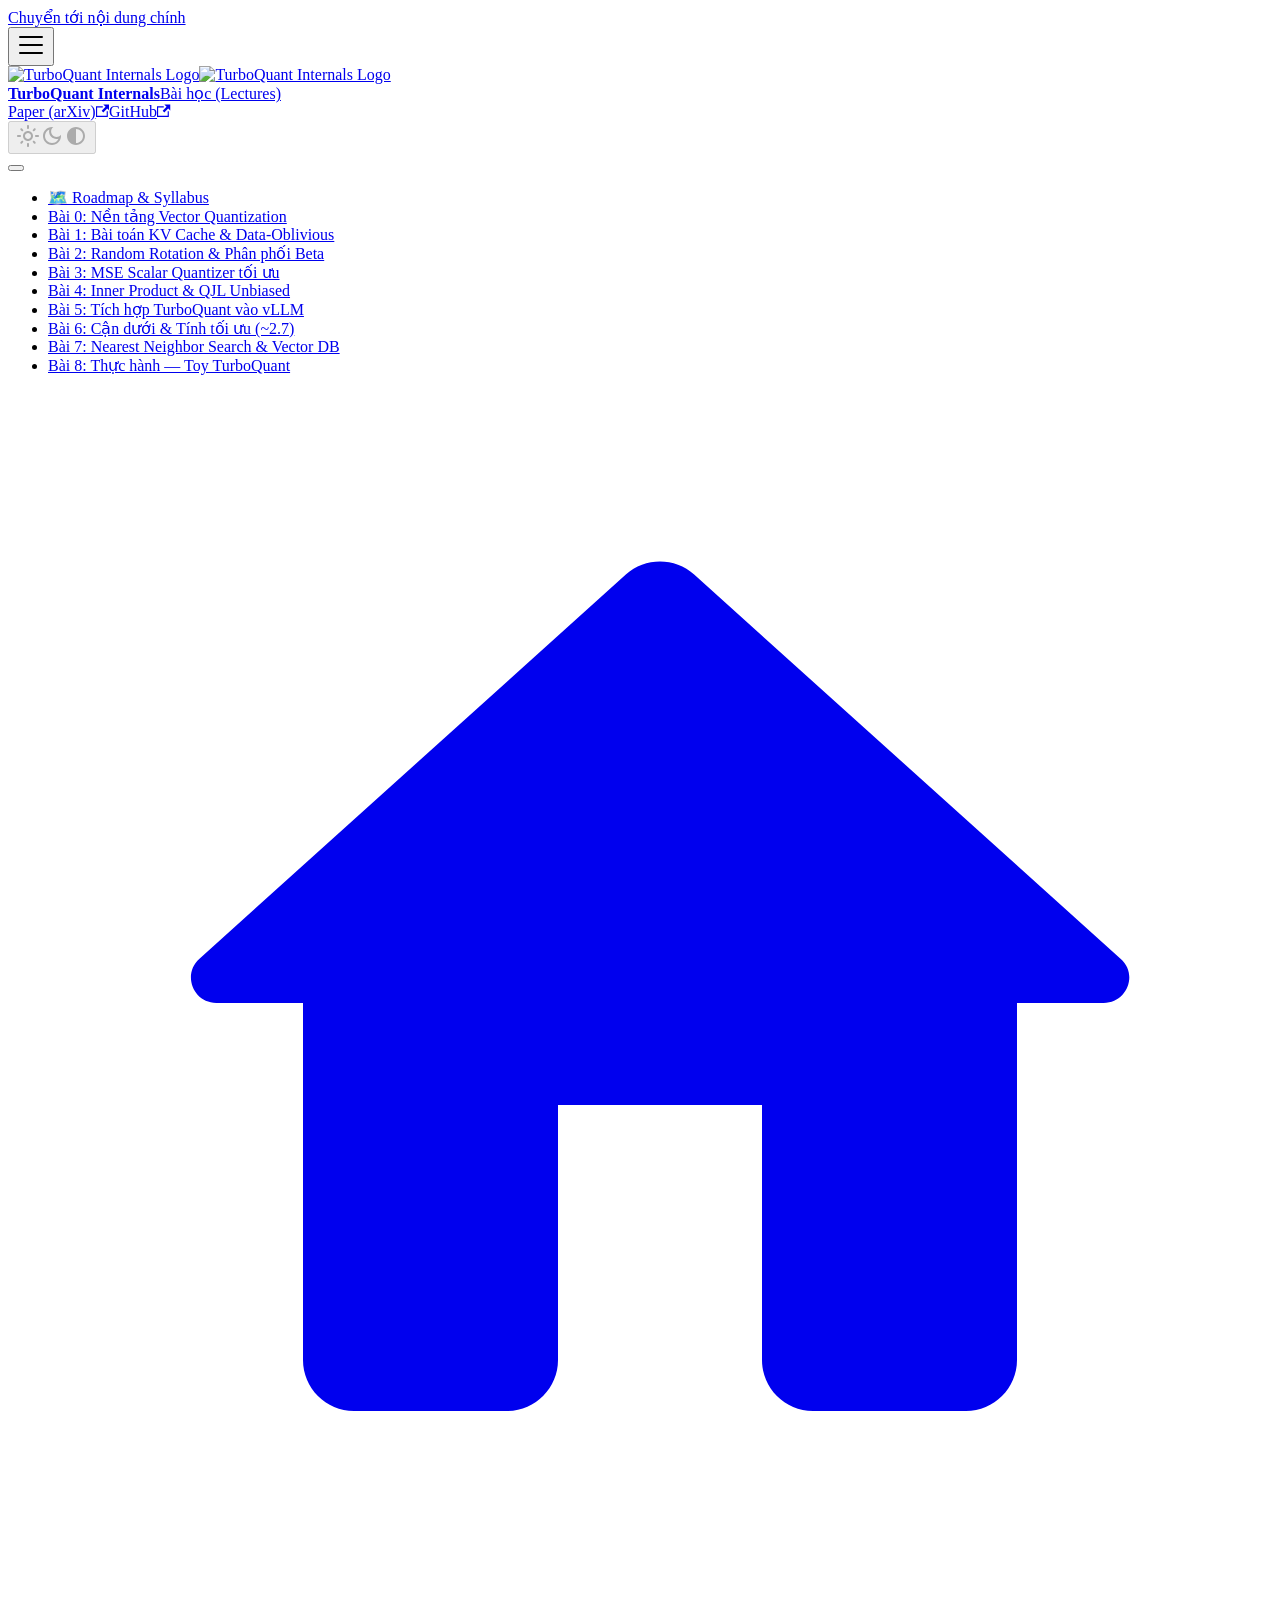
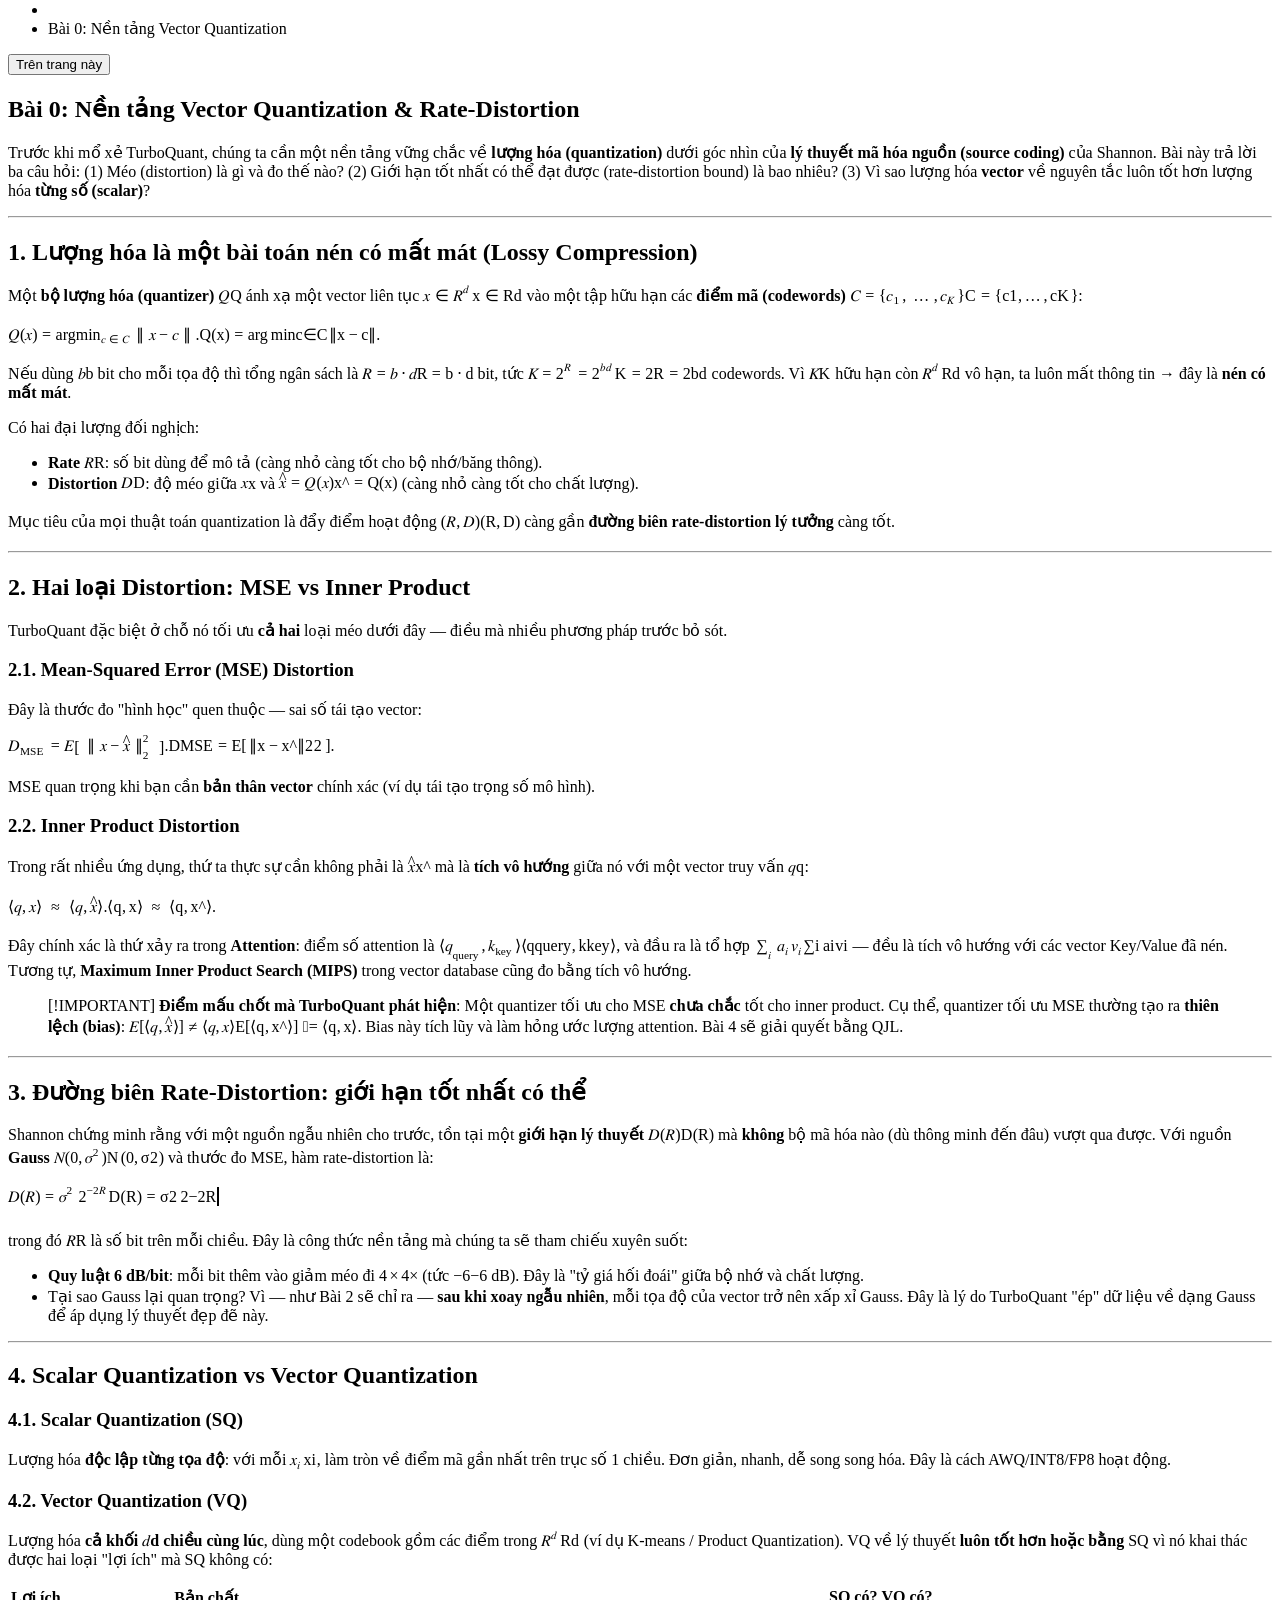
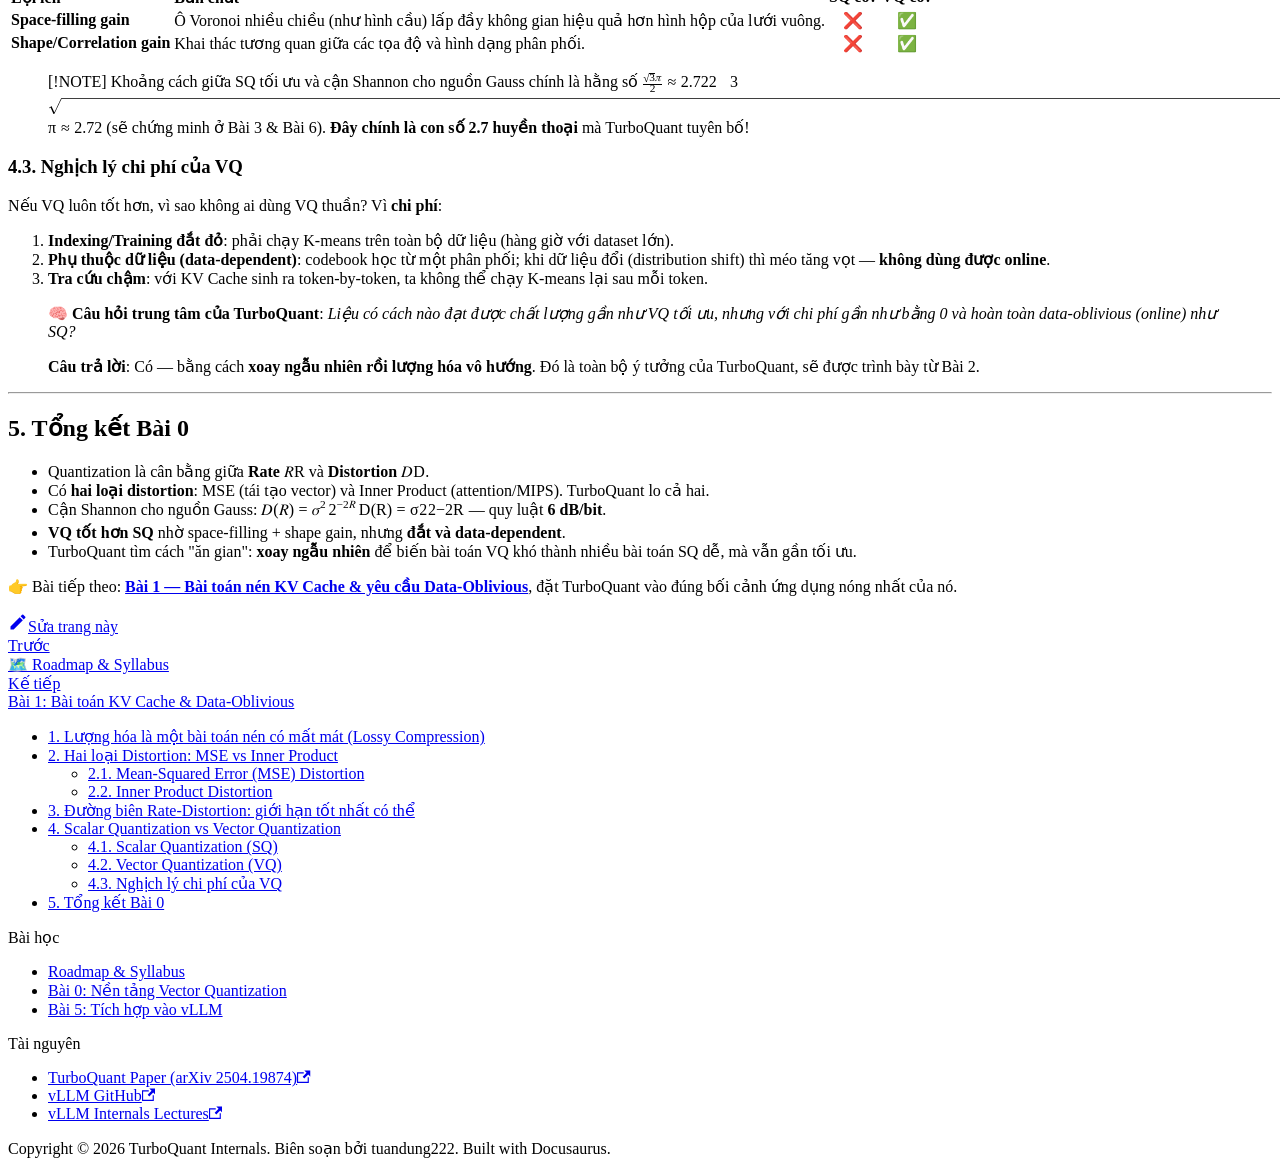
==== docs/lesson_0_vector_quantization_background/index.html @ 366d5b0a "deploy: d3bfdcedc7334bdeac5838ef44ef963914c810e3" ====
<!doctype html><html lang=vi dir=ltr class="docs-wrapper plugin-docs plugin-id-default docs-version-current docs-doc-page docs-doc-id-lesson_0_vector_quantization_background" data-has-hydrated=false><head><meta charset=UTF-8><meta name=generator content="Docusaurus v3.10.1"><title data-rh=true>Bài 0: Nền tảng Vector Quantization & Rate-Distortion | TurboQuant Internals</title><meta data-rh=true name=viewport content="width=device-width, initial-scale=1.0"/><meta data-rh=true name=twitter:card content=summary_large_image /><meta data-rh=true property=og:image content=https://tuandung222.github.io/google-turbo-quant/img/docusaurus-social-card.jpg /><meta data-rh=true name=twitter:image content=https://tuandung222.github.io/google-turbo-quant/img/docusaurus-social-card.jpg /><meta data-rh=true property=og:url content=https://tuandung222.github.io/google-turbo-quant/docs/lesson_0_vector_quantization_background /><meta data-rh=true property=og:locale content=vi /><meta data-rh=true name=docusaurus_locale content=vi /><meta data-rh=true name=docsearch:language content=vi /><meta data-rh=true name=docusaurus_version content=current /><meta data-rh=true name=docusaurus_tag content=docs-default-current /><meta data-rh=true name=docsearch:version content=current /><meta data-rh=true name=docsearch:docusaurus_tag content=docs-default-current /><meta data-rh=true property=og:title content="Bài 0: Nền tảng Vector Quantization & Rate-Distortion | TurboQuant Internals"/><meta data-rh=true name=description content="Trước khi mổ xẻ TurboQuant, chúng ta cần một nền tảng vững chắc về lượng hóa (quantization) dưới góc nhìn của lý thuyết mã hóa nguồn (source coding) của Shannon. Bài này trả lời ba câu hỏi: (1) Méo (distortion) là gì và đo thế nào? (2) Giới hạn tốt nhất có thể đạt được (rate-distortion bound) là bao nhiêu? (3) Vì sao lượng hóa vector về nguyên tắc luôn tốt hơn lượng hóa từng số (scalar)?"/><meta data-rh=true property=og:description content="Trước khi mổ xẻ TurboQuant, chúng ta cần một nền tảng vững chắc về lượng hóa (quantization) dưới góc nhìn của lý thuyết mã hóa nguồn (source coding) của Shannon. Bài này trả lời ba câu hỏi: (1) Méo (distortion) là gì và đo thế nào? (2) Giới hạn tốt nhất có thể đạt được (rate-distortion bound) là bao nhiêu? (3) Vì sao lượng hóa vector về nguyên tắc luôn tốt hơn lượng hóa từng số (scalar)?"/><link data-rh=true rel=icon href=/google-turbo-quant/img/favicon.ico /><link data-rh=true rel=canonical href=https://tuandung222.github.io/google-turbo-quant/docs/lesson_0_vector_quantization_background /><link data-rh=true rel=alternate href=https://tuandung222.github.io/google-turbo-quant/docs/lesson_0_vector_quantization_background hreflang=vi /><link data-rh=true rel=alternate href=https://tuandung222.github.io/google-turbo-quant/docs/lesson_0_vector_quantization_background hreflang=x-default /><script data-rh=true type=application/ld+json>{"@context":"https://schema.org","@type":"BreadcrumbList","itemListElement":[{"@type":"ListItem","item":"https://tuandung222.github.io/google-turbo-quant/docs/lesson_0_vector_quantization_background","name":"Bài 0: Nền tảng Vector Quantization","position":1}]}</script><link rel=stylesheet href=https://cdn.jsdelivr.net/npm/katex@0.16.8/dist/katex.min.css type=text/css integrity=sha384-GvrOXuhMATgEsSwCs4smul74iXGOixntILdUW9XmUC6+HX0sLNAK3q71HotJqlAn crossorigin=anonymous><link rel=stylesheet href=/google-turbo-quant/assets/css/styles.fa0678ed.css /><script src=/google-turbo-quant/assets/js/runtime~main.7f8efbf1.js defer></script><script src=/google-turbo-quant/assets/js/main.2d1b7a5b.js defer></script></head><body><svg style="display: none;"><defs>
<symbol id=theme-svg-external-link viewBox="0 0 24 24"><path fill=currentColor d="M21 13v10h-21v-19h12v2h-10v15h17v-8h2zm3-12h-10.988l4.035 4-6.977 7.07 2.828 2.828 6.977-7.07 4.125 4.172v-11z"/></symbol>
</defs></svg>
<script>!function(){var t=function(){try{return new URLSearchParams(window.location.search).get("docusaurus-theme")}catch(t){}}()||function(){try{return window.localStorage.getItem("theme-276")}catch(t){}}();document.documentElement.setAttribute("data-theme",t||(window.matchMedia("(prefers-color-scheme: dark)").matches?"dark":"light")),document.documentElement.setAttribute("data-theme-choice",t||"system")}(),function(){try{for(var[t,e]of new URLSearchParams(window.location.search).entries())if(t.startsWith("docusaurus-data-")){var a=t.replace("docusaurus-data-","data-");document.documentElement.setAttribute(a,e)}}catch(t){}}()</script><div id=__docusaurus><link rel=preload as=image href=/google-turbo-quant/img/logo.svg /><div role=region aria-label="Chuyển tới nội dung chính"><a class=skipToContent_fXgn href=#__docusaurus_skipToContent_fallback>Chuyển tới nội dung chính</a></div><nav aria-label="Thanh điều hướng" class="theme-layout-navbar navbar navbar--fixed-top"><div class=navbar__inner><div class="theme-layout-navbar-left navbar__items"><button aria-label="Đóng - mở thanh điều hướng" aria-expanded=false class="navbar__toggle clean-btn" type=button><svg width=30 height=30 viewBox="0 0 30 30" aria-hidden=true><path stroke=currentColor stroke-linecap=round stroke-miterlimit=10 stroke-width=2 d="M4 7h22M4 15h22M4 23h22"/></svg></button><a class=navbar__brand href=/google-turbo-quant/><div class=navbar__logo><img src=/google-turbo-quant/img/logo.svg alt="TurboQuant Internals Logo" class="themedComponent_mlkZ themedComponent--light_NVdE"/><img src=/google-turbo-quant/img/logo.svg alt="TurboQuant Internals Logo" class="themedComponent_mlkZ themedComponent--dark_xIcU"/></div><b class="navbar__title text--truncate">TurboQuant Internals</b></a><a aria-current=page class="navbar__item navbar__link navbar__link--active" href=/google-turbo-quant/docs/roadmap>Bài học (Lectures)</a></div><div class="theme-layout-navbar-right navbar__items navbar__items--right"><a href=https://arxiv.org/abs/2504.19874 target=_blank rel="noopener noreferrer" class="navbar__item navbar__link">Paper (arXiv)<svg width=13.5 height=13.5 aria-label="(opens in new tab)" class=iconExternalLink_nPIU><use href=#theme-svg-external-link /></svg></a><a href=https://github.com/tuandung222/vllm-architecture-lectures target=_blank rel="noopener noreferrer" class="navbar__item navbar__link">GitHub<svg width=13.5 height=13.5 aria-label="(opens in new tab)" class=iconExternalLink_nPIU><use href=#theme-svg-external-link /></svg></a><div class="toggle_vylO colorModeToggle_DEke"><button class="clean-btn toggleButton_gllP toggleButtonDisabled_aARS" type=button disabled title="system mode" aria-label="Chuyển đổi chế độ sáng và tối (hiện tại là system mode)"><svg viewBox="0 0 24 24" width=24 height=24 aria-hidden=true class="toggleIcon_g3eP lightToggleIcon_pyhR"><path fill=currentColor d="M12,9c1.65,0,3,1.35,3,3s-1.35,3-3,3s-3-1.35-3-3S10.35,9,12,9 M12,7c-2.76,0-5,2.24-5,5s2.24,5,5,5s5-2.24,5-5 S14.76,7,12,7L12,7z M2,13l2,0c0.55,0,1-0.45,1-1s-0.45-1-1-1l-2,0c-0.55,0-1,0.45-1,1S1.45,13,2,13z M20,13l2,0c0.55,0,1-0.45,1-1 s-0.45-1-1-1l-2,0c-0.55,0-1,0.45-1,1S19.45,13,20,13z M11,2v2c0,0.55,0.45,1,1,1s1-0.45,1-1V2c0-0.55-0.45-1-1-1S11,1.45,11,2z M11,20v2c0,0.55,0.45,1,1,1s1-0.45,1-1v-2c0-0.55-0.45-1-1-1C11.45,19,11,19.45,11,20z M5.99,4.58c-0.39-0.39-1.03-0.39-1.41,0 c-0.39,0.39-0.39,1.03,0,1.41l1.06,1.06c0.39,0.39,1.03,0.39,1.41,0s0.39-1.03,0-1.41L5.99,4.58z M18.36,16.95 c-0.39-0.39-1.03-0.39-1.41,0c-0.39,0.39-0.39,1.03,0,1.41l1.06,1.06c0.39,0.39,1.03,0.39,1.41,0c0.39-0.39,0.39-1.03,0-1.41 L18.36,16.95z M19.42,5.99c0.39-0.39,0.39-1.03,0-1.41c-0.39-0.39-1.03-0.39-1.41,0l-1.06,1.06c-0.39,0.39-0.39,1.03,0,1.41 s1.03,0.39,1.41,0L19.42,5.99z M7.05,18.36c0.39-0.39,0.39-1.03,0-1.41c-0.39-0.39-1.03-0.39-1.41,0l-1.06,1.06 c-0.39,0.39-0.39,1.03,0,1.41s1.03,0.39,1.41,0L7.05,18.36z"/></svg><svg viewBox="0 0 24 24" width=24 height=24 aria-hidden=true class="toggleIcon_g3eP darkToggleIcon_wfgR"><path fill=currentColor d="M9.37,5.51C9.19,6.15,9.1,6.82,9.1,7.5c0,4.08,3.32,7.4,7.4,7.4c0.68,0,1.35-0.09,1.99-0.27C17.45,17.19,14.93,19,12,19 c-3.86,0-7-3.14-7-7C5,9.07,6.81,6.55,9.37,5.51z M12,3c-4.97,0-9,4.03-9,9s4.03,9,9,9s9-4.03,9-9c0-0.46-0.04-0.92-0.1-1.36 c-0.98,1.37-2.58,2.26-4.4,2.26c-2.98,0-5.4-2.42-5.4-5.4c0-1.81,0.89-3.42,2.26-4.4C12.92,3.04,12.46,3,12,3L12,3z"/></svg><svg viewBox="0 0 24 24" width=24 height=24 aria-hidden=true class="toggleIcon_g3eP systemToggleIcon_QzmC"><path fill=currentColor d="m12 21c4.971 0 9-4.029 9-9s-4.029-9-9-9-9 4.029-9 9 4.029 9 9 9zm4.95-13.95c1.313 1.313 2.05 3.093 2.05 4.95s-0.738 3.637-2.05 4.95c-1.313 1.313-3.093 2.05-4.95 2.05v-14c1.857 0 3.637 0.737 4.95 2.05z"/></svg></button></div><div class=navbarSearchContainer_Bca1></div></div></div><div role=presentation class=navbar-sidebar__backdrop></div></nav><div id=__docusaurus_skipToContent_fallback class="theme-layout-main main-wrapper mainWrapper_z2l0"><div class=docsWrapper_hBAB><button aria-label="Trở lại đầu trang" class="clean-btn theme-back-to-top-button backToTopButton_sjWU" type=button></button><div class=docRoot_UBD9><aside class="theme-doc-sidebar-container docSidebarContainer_YfHR"><div class=sidebarViewport_aRkj><div class=sidebar_njMd><nav aria-label="Thanh điều hướng tài liệu" class="menu thin-scrollbar menu_SIkG"><ul class="theme-doc-sidebar-menu menu__list"><li class="theme-doc-sidebar-item-link theme-doc-sidebar-item-link-level-1 menu__list-item"><a class=menu__link href=/google-turbo-quant/docs/roadmap><span title="🗺️ Roadmap & Syllabus" class=linkLabel_WmDU>🗺️ Roadmap & Syllabus</span></a><li class="theme-doc-sidebar-item-link theme-doc-sidebar-item-link-level-1 menu__list-item"><a class="menu__link menu__link--active" aria-current=page href=/google-turbo-quant/docs/lesson_0_vector_quantization_background><span title="Bài 0: Nền tảng Vector Quantization" class=linkLabel_WmDU>Bài 0: Nền tảng Vector Quantization</span></a><li class="theme-doc-sidebar-item-link theme-doc-sidebar-item-link-level-1 menu__list-item"><a class=menu__link href=/google-turbo-quant/docs/lesson_1_kv_cache_problem><span title="Bài 1: Bài toán KV Cache & Data-Oblivious" class=linkLabel_WmDU>Bài 1: Bài toán KV Cache & Data-Oblivious</span></a><li class="theme-doc-sidebar-item-link theme-doc-sidebar-item-link-level-1 menu__list-item"><a class=menu__link href=/google-turbo-quant/docs/lesson_2_random_rotation_beta><span title="Bài 2: Random Rotation & Phân phối Beta" class=linkLabel_WmDU>Bài 2: Random Rotation & Phân phối Beta</span></a><li class="theme-doc-sidebar-item-link theme-doc-sidebar-item-link-level-1 menu__list-item"><a class=menu__link href=/google-turbo-quant/docs/lesson_3_mse_scalar_quantizer><span title="Bài 3: MSE Scalar Quantizer tối ưu" class=linkLabel_WmDU>Bài 3: MSE Scalar Quantizer tối ưu</span></a><li class="theme-doc-sidebar-item-link theme-doc-sidebar-item-link-level-1 menu__list-item"><a class=menu__link href=/google-turbo-quant/docs/lesson_4_inner_product_qjl><span title="Bài 4: Inner Product & QJL Unbiased" class=linkLabel_WmDU>Bài 4: Inner Product & QJL Unbiased</span></a><li class="theme-doc-sidebar-item-link theme-doc-sidebar-item-link-level-1 menu__list-item"><a class=menu__link href=/google-turbo-quant/docs/lesson_5_vllm_integration><span title="Bài 5: Tích hợp TurboQuant vào vLLM" class=linkLabel_WmDU>Bài 5: Tích hợp TurboQuant vào vLLM</span></a><li class="theme-doc-sidebar-item-link theme-doc-sidebar-item-link-level-1 menu__list-item"><a class=menu__link href=/google-turbo-quant/docs/lesson_6_lower_bound_optimality><span title="Bài 6: Cận dưới & Tính tối ưu (~2.7)" class=linkLabel_WmDU>Bài 6: Cận dưới & Tính tối ưu (~2.7)</span></a><li class="theme-doc-sidebar-item-link theme-doc-sidebar-item-link-level-1 menu__list-item"><a class=menu__link href=/google-turbo-quant/docs/lesson_7_nearest_neighbor_search><span title="Bài 7: Nearest Neighbor Search & Vector DB" class=linkLabel_WmDU>Bài 7: Nearest Neighbor Search & Vector DB</span></a><li class="theme-doc-sidebar-item-link theme-doc-sidebar-item-link-level-1 menu__list-item"><a class=menu__link href=/google-turbo-quant/docs/lesson_8_toy_turboquant><span title="Bài 8: Thực hành — Toy TurboQuant" class=linkLabel_WmDU>Bài 8: Thực hành — Toy TurboQuant</span></a></ul></nav></div></div></aside><main class=docMainContainer_TBSr><div class="container padding-top--md padding-bottom--lg"><div class=row><div class="col docItemCol_VOVn"><div class=docItemContainer_Djhp><article><nav class="theme-doc-breadcrumbs breadcrumbsContainer_Z_bl" aria-label="Liên kết điều hướng"><ul class=breadcrumbs><li class=breadcrumbs__item><a aria-label="Trang chủ" class=breadcrumbs__link href=/google-turbo-quant/><svg viewBox="0 0 24 24" class=breadcrumbHomeIcon_YNFT><path d="M10 19v-5h4v5c0 .55.45 1 1 1h3c.55 0 1-.45 1-1v-7h1.7c.46 0 .68-.57.33-.87L12.67 3.6c-.38-.34-.96-.34-1.34 0l-8.36 7.53c-.34.3-.13.87.33.87H5v7c0 .55.45 1 1 1h3c.55 0 1-.45 1-1z" fill=currentColor /></svg></a><li class="breadcrumbs__item breadcrumbs__item--active"><span class=breadcrumbs__link>Bài 0: Nền tảng Vector Quantization</span></ul></nav><div class="tocCollapsible_ETCw theme-doc-toc-mobile tocMobile_ITEo"><button type=button class="clean-btn tocCollapsibleButton_TO0P">Trên trang này</button></div><div class="theme-doc-markdown markdown"><header><h1>Bài 0: Nền tảng Vector Quantization & Rate-Distortion</h1></header>
<p>Trước khi mổ xẻ TurboQuant, chúng ta cần một nền tảng vững chắc về <strong>lượng hóa (quantization)</strong> dưới góc nhìn của <strong>lý thuyết mã hóa nguồn (source coding)</strong> của Shannon. Bài này trả lời ba câu hỏi: (1) Méo (distortion) là gì và đo thế nào? (2) Giới hạn tốt nhất có thể đạt được (rate-distortion bound) là bao nhiêu? (3) Vì sao lượng hóa <strong>vector</strong> về nguyên tắc luôn tốt hơn lượng hóa <strong>từng số (scalar)</strong>?</p>
<hr/>
<h2 class="anchor anchorTargetStickyNavbar_Vzrq" id=1-lượng-hóa-là-một-bài-toán-nén-có-mất-mát-lossy-compression>1. Lượng hóa là một bài toán nén có mất mát (Lossy Compression)<a href=#1-lượng-hóa-là-một-bài-toán-nén-có-mất-mát-lossy-compression class=hash-link aria-label="Đường dẫn trực tiếp đến 1. Lượng hóa là một bài toán nén có mất mát (Lossy Compression)" title="Đường dẫn trực tiếp đến 1. Lượng hóa là một bài toán nén có mất mát (Lossy Compression)" translate=no>​</a></h2>
<p>Một <strong>bộ lượng hóa (quantizer)</strong> <span class=katex><span class=katex-mathml><math xmlns=http://www.w3.org/1998/Math/MathML><semantics><mrow><mi>Q</mi></mrow><annotation encoding=application/x-tex>Q</annotation></semantics></math></span><span class=katex-html aria-hidden=true><span class=base><span class=strut style=height:0.8778em;vertical-align:-0.1944em></span><span class="mord mathnormal">Q</span></span></span></span> ánh xạ một vector liên tục <span class=katex><span class=katex-mathml><math xmlns=http://www.w3.org/1998/Math/MathML><semantics><mrow><mi>x</mi><mo>∈</mo><msup><mi mathvariant=double-struck>R</mi><mi>d</mi></msup></mrow><annotation encoding=application/x-tex>x \in \mathbb{R}^d</annotation></semantics></math></span><span class=katex-html aria-hidden=true><span class=base><span class=strut style=height:0.5782em;vertical-align:-0.0391em></span><span class="mord mathnormal">x</span><span class=mspace style=margin-right:0.2778em></span><span class=mrel>∈</span><span class=mspace style=margin-right:0.2778em></span></span><span class=base><span class=strut style=height:0.8491em></span><span class=mord><span class="mord mathbb">R</span><span class=msupsub><span class=vlist-t><span class=vlist-r><span class=vlist style=height:0.8491em><span style=top:-3.063em;margin-right:0.05em><span class=pstrut style=height:2.7em></span><span class="sizing reset-size6 size3 mtight"><span class="mord mathnormal mtight">d</span></span></span></span></span></span></span></span></span></span></span> vào một tập hữu hạn các <strong>điểm mã (codewords)</strong> <span class=katex><span class=katex-mathml><math xmlns=http://www.w3.org/1998/Math/MathML><semantics><mrow><mi mathvariant=script>C</mi><mo>=</mo><mo stretchy=false>{</mo><msub><mi>c</mi><mn>1</mn></msub><mo separator=true>,</mo><mo>…</mo><mo separator=true>,</mo><msub><mi>c</mi><mi>K</mi></msub><mo stretchy=false>}</mo></mrow><annotation encoding=application/x-tex>\mathcal{C} = \{c_1, \dots, c_K\}</annotation></semantics></math></span><span class=katex-html aria-hidden=true><span class=base><span class=strut style=height:0.6833em></span><span class="mord mathcal" style=margin-right:0.0583em>C</span><span class=mspace style=margin-right:0.2778em></span><span class=mrel>=</span><span class=mspace style=margin-right:0.2778em></span></span><span class=base><span class=strut style=height:1em;vertical-align:-0.25em></span><span class=mopen>{</span><span class=mord><span class="mord mathnormal">c</span><span class=msupsub><span class="vlist-t vlist-t2"><span class=vlist-r><span class=vlist style=height:0.3011em><span style=top:-2.55em;margin-left:0em;margin-right:0.05em><span class=pstrut style=height:2.7em></span><span class="sizing reset-size6 size3 mtight"><span class="mord mtight">1</span></span></span></span><span class=vlist-s>​</span></span><span class=vlist-r><span class=vlist style=height:0.15em><span></span></span></span></span></span></span><span class=mpunct>,</span><span class=mspace style=margin-right:0.1667em></span><span class=minner>…</span><span class=mspace style=margin-right:0.1667em></span><span class=mpunct>,</span><span class=mspace style=margin-right:0.1667em></span><span class=mord><span class="mord mathnormal">c</span><span class=msupsub><span class="vlist-t vlist-t2"><span class=vlist-r><span class=vlist style=height:0.3283em><span style=top:-2.55em;margin-left:0em;margin-right:0.05em><span class=pstrut style=height:2.7em></span><span class="sizing reset-size6 size3 mtight"><span class="mord mathnormal mtight" style=margin-right:0.0715em>K</span></span></span></span><span class=vlist-s>​</span></span><span class=vlist-r><span class=vlist style=height:0.15em><span></span></span></span></span></span></span><span class=mclose>}</span></span></span></span>:</p>
<p><span class=katex><span class=katex-mathml><math xmlns=http://www.w3.org/1998/Math/MathML><semantics><mrow><mi>Q</mi><mo stretchy=false>(</mo><mi>x</mi><mo stretchy=false>)</mo><mo>=</mo><mi>arg</mi><mo>⁡</mo><msub><mrow><mi>min</mi><mo>⁡</mo></mrow><mrow><mi>c</mi><mo>∈</mo><mi mathvariant=script>C</mi></mrow></msub><mo stretchy=false>∥</mo><mi>x</mi><mo>−</mo><mi>c</mi><mo stretchy=false>∥</mo><mi mathvariant=normal>.</mi></mrow><annotation encoding=application/x-tex>Q(x) = \arg\min_{c \in \mathcal{C}} \lVert x - c \rVert.</annotation></semantics></math></span><span class=katex-html aria-hidden=true><span class=base><span class=strut style=height:1em;vertical-align:-0.25em></span><span class="mord mathnormal">Q</span><span class=mopen>(</span><span class="mord mathnormal">x</span><span class=mclose>)</span><span class=mspace style=margin-right:0.2778em></span><span class=mrel>=</span><span class=mspace style=margin-right:0.2778em></span></span><span class=base><span class=strut style=height:1em;vertical-align:-0.25em></span><span class=mop>ar<span style=margin-right:0.0139em>g</span></span><span class=mspace style=margin-right:0.1667em></span><span class=mop><span class=mop>min</span><span class=msupsub><span class="vlist-t vlist-t2"><span class=vlist-r><span class=vlist style=height:0.3283em><span style=top:-2.55em;margin-right:0.05em><span class=pstrut style=height:2.7em></span><span class="sizing reset-size6 size3 mtight"><span class="mord mtight"><span class="mord mathnormal mtight">c</span><span class="mrel mtight">∈</span><span class="mord mathcal mtight" style=margin-right:0.0583em>C</span></span></span></span></span><span class=vlist-s>​</span></span><span class=vlist-r><span class=vlist style=height:0.1774em><span></span></span></span></span></span></span><span class=mopen>∥</span><span class="mord mathnormal">x</span><span class=mspace style=margin-right:0.2222em></span><span class=mbin>−</span><span class=mspace style=margin-right:0.2222em></span></span><span class=base><span class=strut style=height:1em;vertical-align:-0.25em></span><span class="mord mathnormal">c</span><span class=mclose>∥</span><span class=mord>.</span></span></span></span></p>
<p>Nếu dùng <span class=katex><span class=katex-mathml><math xmlns=http://www.w3.org/1998/Math/MathML><semantics><mrow><mi>b</mi></mrow><annotation encoding=application/x-tex>b</annotation></semantics></math></span><span class=katex-html aria-hidden=true><span class=base><span class=strut style=height:0.6944em></span><span class="mord mathnormal">b</span></span></span></span> bit cho mỗi tọa độ thì tổng ngân sách là <span class=katex><span class=katex-mathml><math xmlns=http://www.w3.org/1998/Math/MathML><semantics><mrow><mi>R</mi><mo>=</mo><mi>b</mi><mo>⋅</mo><mi>d</mi></mrow><annotation encoding=application/x-tex>R = b \cdot d</annotation></semantics></math></span><span class=katex-html aria-hidden=true><span class=base><span class=strut style=height:0.6833em></span><span class="mord mathnormal" style=margin-right:0.0077em>R</span><span class=mspace style=margin-right:0.2778em></span><span class=mrel>=</span><span class=mspace style=margin-right:0.2778em></span></span><span class=base><span class=strut style=height:0.6944em></span><span class="mord mathnormal">b</span><span class=mspace style=margin-right:0.2222em></span><span class=mbin>⋅</span><span class=mspace style=margin-right:0.2222em></span></span><span class=base><span class=strut style=height:0.6944em></span><span class="mord mathnormal">d</span></span></span></span> bit, tức <span class=katex><span class=katex-mathml><math xmlns=http://www.w3.org/1998/Math/MathML><semantics><mrow><mi>K</mi><mo>=</mo><msup><mn>2</mn><mi>R</mi></msup><mo>=</mo><msup><mn>2</mn><mrow><mi>b</mi><mi>d</mi></mrow></msup></mrow><annotation encoding=application/x-tex>K = 2^{R} = 2^{bd}</annotation></semantics></math></span><span class=katex-html aria-hidden=true><span class=base><span class=strut style=height:0.6833em></span><span class="mord mathnormal" style=margin-right:0.0715em>K</span><span class=mspace style=margin-right:0.2778em></span><span class=mrel>=</span><span class=mspace style=margin-right:0.2778em></span></span><span class=base><span class=strut style=height:0.8413em></span><span class=mord><span class=mord>2</span><span class=msupsub><span class=vlist-t><span class=vlist-r><span class=vlist style=height:0.8413em><span style=top:-3.063em;margin-right:0.05em><span class=pstrut style=height:2.7em></span><span class="sizing reset-size6 size3 mtight"><span class="mord mtight"><span class="mord mathnormal mtight" style=margin-right:0.0077em>R</span></span></span></span></span></span></span></span></span><span class=mspace style=margin-right:0.2778em></span><span class=mrel>=</span><span class=mspace style=margin-right:0.2778em></span></span><span class=base><span class=strut style=height:0.8491em></span><span class=mord><span class=mord>2</span><span class=msupsub><span class=vlist-t><span class=vlist-r><span class=vlist style=height:0.8491em><span style=top:-3.063em;margin-right:0.05em><span class=pstrut style=height:2.7em></span><span class="sizing reset-size6 size3 mtight"><span class="mord mtight"><span class="mord mathnormal mtight">b</span><span class="mord mathnormal mtight">d</span></span></span></span></span></span></span></span></span></span></span></span> codewords. Vì <span class=katex><span class=katex-mathml><math xmlns=http://www.w3.org/1998/Math/MathML><semantics><mrow><mi>K</mi></mrow><annotation encoding=application/x-tex>K</annotation></semantics></math></span><span class=katex-html aria-hidden=true><span class=base><span class=strut style=height:0.6833em></span><span class="mord mathnormal" style=margin-right:0.0715em>K</span></span></span></span> hữu hạn còn <span class=katex><span class=katex-mathml><math xmlns=http://www.w3.org/1998/Math/MathML><semantics><mrow><msup><mi mathvariant=double-struck>R</mi><mi>d</mi></msup></mrow><annotation encoding=application/x-tex>\mathbb{R}^d</annotation></semantics></math></span><span class=katex-html aria-hidden=true><span class=base><span class=strut style=height:0.8491em></span><span class=mord><span class="mord mathbb">R</span><span class=msupsub><span class=vlist-t><span class=vlist-r><span class=vlist style=height:0.8491em><span style=top:-3.063em;margin-right:0.05em><span class=pstrut style=height:2.7em></span><span class="sizing reset-size6 size3 mtight"><span class="mord mathnormal mtight">d</span></span></span></span></span></span></span></span></span></span></span> vô hạn, ta luôn mất thông tin → đây là <strong>nén có mất mát</strong>.</p>
<p>Có hai đại lượng đối nghịch:</p>
<ul>
<li class=""><strong>Rate</strong> <span class=katex><span class=katex-mathml><math xmlns=http://www.w3.org/1998/Math/MathML><semantics><mrow><mi>R</mi></mrow><annotation encoding=application/x-tex>R</annotation></semantics></math></span><span class=katex-html aria-hidden=true><span class=base><span class=strut style=height:0.6833em></span><span class="mord mathnormal" style=margin-right:0.0077em>R</span></span></span></span>: số bit dùng để mô tả (càng nhỏ càng tốt cho bộ nhớ/băng thông).</li>
<li class=""><strong>Distortion</strong> <span class=katex><span class=katex-mathml><math xmlns=http://www.w3.org/1998/Math/MathML><semantics><mrow><mi>D</mi></mrow><annotation encoding=application/x-tex>D</annotation></semantics></math></span><span class=katex-html aria-hidden=true><span class=base><span class=strut style=height:0.6833em></span><span class="mord mathnormal" style=margin-right:0.0278em>D</span></span></span></span>: độ méo giữa <span class=katex><span class=katex-mathml><math xmlns=http://www.w3.org/1998/Math/MathML><semantics><mrow><mi>x</mi></mrow><annotation encoding=application/x-tex>x</annotation></semantics></math></span><span class=katex-html aria-hidden=true><span class=base><span class=strut style=height:0.4306em></span><span class="mord mathnormal">x</span></span></span></span> và <span class=katex><span class=katex-mathml><math xmlns=http://www.w3.org/1998/Math/MathML><semantics><mrow><mover accent=true><mi>x</mi><mo>^</mo></mover><mo>=</mo><mi>Q</mi><mo stretchy=false>(</mo><mi>x</mi><mo stretchy=false>)</mo></mrow><annotation encoding=application/x-tex>\hat{x} = Q(x)</annotation></semantics></math></span><span class=katex-html aria-hidden=true><span class=base><span class=strut style=height:0.6944em></span><span class="mord accent"><span class=vlist-t><span class=vlist-r><span class=vlist style=height:0.6944em><span style=top:-3em><span class=pstrut style=height:3em></span><span class="mord mathnormal">x</span></span><span style=top:-3em><span class=pstrut style=height:3em></span><span class=accent-body style=left:-0.2222em><span class=mord>^</span></span></span></span></span></span></span><span class=mspace style=margin-right:0.2778em></span><span class=mrel>=</span><span class=mspace style=margin-right:0.2778em></span></span><span class=base><span class=strut style=height:1em;vertical-align:-0.25em></span><span class="mord mathnormal">Q</span><span class=mopen>(</span><span class="mord mathnormal">x</span><span class=mclose>)</span></span></span></span> (càng nhỏ càng tốt cho chất lượng).</li>
</ul>
<p>Mục tiêu của mọi thuật toán quantization là đẩy điểm hoạt động <span class=katex><span class=katex-mathml><math xmlns=http://www.w3.org/1998/Math/MathML><semantics><mrow><mo stretchy=false>(</mo><mi>R</mi><mo separator=true>,</mo><mi>D</mi><mo stretchy=false>)</mo></mrow><annotation encoding=application/x-tex>(R, D)</annotation></semantics></math></span><span class=katex-html aria-hidden=true><span class=base><span class=strut style=height:1em;vertical-align:-0.25em></span><span class=mopen>(</span><span class="mord mathnormal" style=margin-right:0.0077em>R</span><span class=mpunct>,</span><span class=mspace style=margin-right:0.1667em></span><span class="mord mathnormal" style=margin-right:0.0278em>D</span><span class=mclose>)</span></span></span></span> càng gần <strong>đường biên rate-distortion lý tưởng</strong> càng tốt.</p>
<hr/>
<h2 class="anchor anchorTargetStickyNavbar_Vzrq" id=2-hai-loại-distortion-mse-vs-inner-product>2. Hai loại Distortion: MSE vs Inner Product<a href=#2-hai-loại-distortion-mse-vs-inner-product class=hash-link aria-label="Đường dẫn trực tiếp đến 2. Hai loại Distortion: MSE vs Inner Product" title="Đường dẫn trực tiếp đến 2. Hai loại Distortion: MSE vs Inner Product" translate=no>​</a></h2>
<p>TurboQuant đặc biệt ở chỗ nó tối ưu <strong>cả hai</strong> loại méo dưới đây — điều mà nhiều phương pháp trước bỏ sót.</p>
<h3 class="anchor anchorTargetStickyNavbar_Vzrq" id=21-mean-squared-error-mse-distortion>2.1. Mean-Squared Error (MSE) Distortion<a href=#21-mean-squared-error-mse-distortion class=hash-link aria-label="Đường dẫn trực tiếp đến 2.1. Mean-Squared Error (MSE) Distortion" title="Đường dẫn trực tiếp đến 2.1. Mean-Squared Error (MSE) Distortion" translate=no>​</a></h3>
<p>Đây là thước đo "hình học" quen thuộc — sai số tái tạo vector:</p>
<p><span class=katex><span class=katex-mathml><math xmlns=http://www.w3.org/1998/Math/MathML><semantics><mrow><msub><mi>D</mi><mtext>MSE</mtext></msub><mo>=</mo><mi mathvariant=double-struck>E</mi><mo fence=false stretchy=true minsize=1.2em maxsize=1.2em>[</mo><mtext> </mtext><mo stretchy=false>∥</mo><mi>x</mi><mo>−</mo><mover accent=true><mi>x</mi><mo>^</mo></mover><msubsup><mo stretchy=false>∥</mo><mn>2</mn><mn>2</mn></msubsup><mtext> </mtext><mo fence=false stretchy=true minsize=1.2em maxsize=1.2em>]</mo><mi mathvariant=normal>.</mi></mrow><annotation encoding=application/x-tex>D_{\text{MSE}} = \mathbb{E}\big[\, \lVert x - \hat{x} \rVert_2^2 \,\big].</annotation></semantics></math></span><span class=katex-html aria-hidden=true><span class=base><span class=strut style=height:0.8333em;vertical-align:-0.15em></span><span class=mord><span class="mord mathnormal" style=margin-right:0.0278em>D</span><span class=msupsub><span class="vlist-t vlist-t2"><span class=vlist-r><span class=vlist style=height:0.3283em><span style=top:-2.55em;margin-left:-0.0278em;margin-right:0.05em><span class=pstrut style=height:2.7em></span><span class="sizing reset-size6 size3 mtight"><span class="mord mtight"><span class="mord text mtight"><span class="mord mtight">MSE</span></span></span></span></span></span><span class=vlist-s>​</span></span><span class=vlist-r><span class=vlist style=height:0.15em><span></span></span></span></span></span></span><span class=mspace style=margin-right:0.2778em></span><span class=mrel>=</span><span class=mspace style=margin-right:0.2778em></span></span><span class=base><span class=strut style=height:1.2em;vertical-align:-0.35em></span><span class="mord mathbb">E</span><span class=mord><span class="delimsizing size1">[</span></span><span class=mspace style=margin-right:0.1667em></span><span class=mopen>∥</span><span class="mord mathnormal">x</span><span class=mspace style=margin-right:0.2222em></span><span class=mbin>−</span><span class=mspace style=margin-right:0.2222em></span></span><span class=base><span class=strut style=height:1.2em;vertical-align:-0.35em></span><span class="mord accent"><span class=vlist-t><span class=vlist-r><span class=vlist style=height:0.6944em><span style=top:-3em><span class=pstrut style=height:3em></span><span class="mord mathnormal">x</span></span><span style=top:-3em><span class=pstrut style=height:3em></span><span class=accent-body style=left:-0.2222em><span class=mord>^</span></span></span></span></span></span></span><span class=mclose><span class=mclose>∥</span><span class=msupsub><span class="vlist-t vlist-t2"><span class=vlist-r><span class=vlist style=height:0.8141em><span style=top:-2.4519em;margin-left:0em;margin-right:0.05em><span class=pstrut style=height:2.7em></span><span class="sizing reset-size6 size3 mtight"><span class="mord mtight">2</span></span></span><span style=top:-3.063em;margin-right:0.05em><span class=pstrut style=height:2.7em></span><span class="sizing reset-size6 size3 mtight"><span class="mord mtight">2</span></span></span></span><span class=vlist-s>​</span></span><span class=vlist-r><span class=vlist style=height:0.2481em><span></span></span></span></span></span></span><span class=mspace style=margin-right:0.1667em></span><span class=mord><span class="delimsizing size1">]</span></span><span class=mord>.</span></span></span></span></p>
<p>MSE quan trọng khi bạn cần <strong>bản thân vector</strong> chính xác (ví dụ tái tạo trọng số mô hình).</p>
<h3 class="anchor anchorTargetStickyNavbar_Vzrq" id=22-inner-product-distortion>2.2. Inner Product Distortion<a href=#22-inner-product-distortion class=hash-link aria-label="Đường dẫn trực tiếp đến 2.2. Inner Product Distortion" title="Đường dẫn trực tiếp đến 2.2. Inner Product Distortion" translate=no>​</a></h3>
<p>Trong rất nhiều ứng dụng, thứ ta thực sự cần không phải là <span class=katex><span class=katex-mathml><math xmlns=http://www.w3.org/1998/Math/MathML><semantics><mrow><mover accent=true><mi>x</mi><mo>^</mo></mover></mrow><annotation encoding=application/x-tex>\hat{x}</annotation></semantics></math></span><span class=katex-html aria-hidden=true><span class=base><span class=strut style=height:0.6944em></span><span class="mord accent"><span class=vlist-t><span class=vlist-r><span class=vlist style=height:0.6944em><span style=top:-3em><span class=pstrut style=height:3em></span><span class="mord mathnormal">x</span></span><span style=top:-3em><span class=pstrut style=height:3em></span><span class=accent-body style=left:-0.2222em><span class=mord>^</span></span></span></span></span></span></span></span></span></span> mà là <strong>tích vô hướng</strong> giữa nó với một vector truy vấn <span class=katex><span class=katex-mathml><math xmlns=http://www.w3.org/1998/Math/MathML><semantics><mrow><mi>q</mi></mrow><annotation encoding=application/x-tex>q</annotation></semantics></math></span><span class=katex-html aria-hidden=true><span class=base><span class=strut style=height:0.625em;vertical-align:-0.1944em></span><span class="mord mathnormal" style=margin-right:0.0359em>q</span></span></span></span>:</p>
<p><span class=katex><span class=katex-mathml><math xmlns=http://www.w3.org/1998/Math/MathML><semantics><mrow><mo stretchy=false>⟨</mo><mi>q</mi><mo separator=true>,</mo><mi>x</mi><mo stretchy=false>⟩</mo><mtext>  </mtext><mo>≈</mo><mtext>  </mtext><mo stretchy=false>⟨</mo><mi>q</mi><mo separator=true>,</mo><mover accent=true><mi>x</mi><mo>^</mo></mover><mo stretchy=false>⟩</mo><mi mathvariant=normal>.</mi></mrow><annotation encoding=application/x-tex>\langle q, x \rangle \;\approx\; \langle q, \hat{x} \rangle.</annotation></semantics></math></span><span class=katex-html aria-hidden=true><span class=base><span class=strut style=height:1em;vertical-align:-0.25em></span><span class=mopen>⟨</span><span class="mord mathnormal" style=margin-right:0.0359em>q</span><span class=mpunct>,</span><span class=mspace style=margin-right:0.1667em></span><span class="mord mathnormal">x</span><span class=mclose>⟩</span><span class=mspace style=margin-right:0.2778em></span><span class=mspace style=margin-right:0.2778em></span><span class=mrel>≈</span><span class=mspace style=margin-right:0.2778em></span><span class=mspace style=margin-right:0.2778em></span></span><span class=base><span class=strut style=height:1em;vertical-align:-0.25em></span><span class=mopen>⟨</span><span class="mord mathnormal" style=margin-right:0.0359em>q</span><span class=mpunct>,</span><span class=mspace style=margin-right:0.1667em></span><span class="mord accent"><span class=vlist-t><span class=vlist-r><span class=vlist style=height:0.6944em><span style=top:-3em><span class=pstrut style=height:3em></span><span class="mord mathnormal">x</span></span><span style=top:-3em><span class=pstrut style=height:3em></span><span class=accent-body style=left:-0.2222em><span class=mord>^</span></span></span></span></span></span></span><span class=mclose>⟩</span><span class=mord>.</span></span></span></span></p>
<p>Đây chính xác là thứ xảy ra trong <strong>Attention</strong>: điểm số attention là <span class=katex><span class=katex-mathml><math xmlns=http://www.w3.org/1998/Math/MathML><semantics><mrow><mo stretchy=false>⟨</mo><msub><mi>q</mi><mtext>query</mtext></msub><mo separator=true>,</mo><msub><mi>k</mi><mtext>key</mtext></msub><mo stretchy=false>⟩</mo></mrow><annotation encoding=application/x-tex>\langle q_{\text{query}}, k_{\text{key}} \rangle</annotation></semantics></math></span><span class=katex-html aria-hidden=true><span class=base><span class=strut style=height:1.0361em;vertical-align:-0.2861em></span><span class=mopen>⟨</span><span class=mord><span class="mord mathnormal" style=margin-right:0.0359em>q</span><span class=msupsub><span class="vlist-t vlist-t2"><span class=vlist-r><span class=vlist style=height:0.1514em><span style=top:-2.55em;margin-left:-0.0359em;margin-right:0.05em><span class=pstrut style=height:2.7em></span><span class="sizing reset-size6 size3 mtight"><span class="mord mtight"><span class="mord text mtight"><span class="mord mtight">query</span></span></span></span></span></span><span class=vlist-s>​</span></span><span class=vlist-r><span class=vlist style=height:0.2861em><span></span></span></span></span></span></span><span class=mpunct>,</span><span class=mspace style=margin-right:0.1667em></span><span class=mord><span class="mord mathnormal" style=margin-right:0.0315em>k</span><span class=msupsub><span class="vlist-t vlist-t2"><span class=vlist-r><span class=vlist style=height:0.3361em><span style=top:-2.55em;margin-left:-0.0315em;margin-right:0.05em><span class=pstrut style=height:2.7em></span><span class="sizing reset-size6 size3 mtight"><span class="mord mtight"><span class="mord text mtight"><span class="mord mtight">key</span></span></span></span></span></span><span class=vlist-s>​</span></span><span class=vlist-r><span class=vlist style=height:0.2861em><span></span></span></span></span></span></span><span class=mclose>⟩</span></span></span></span>, và đầu ra là tổ hợp <span class=katex><span class=katex-mathml><math xmlns=http://www.w3.org/1998/Math/MathML><semantics><mrow><msub><mo>∑</mo><mi>i</mi></msub><msub><mi>a</mi><mi>i</mi></msub><msub><mi>v</mi><mi>i</mi></msub></mrow><annotation encoding=application/x-tex>\sum_i a_i v_i</annotation></semantics></math></span><span class=katex-html aria-hidden=true><span class=base><span class=strut style=height:1.0497em;vertical-align:-0.2997em></span><span class=mop><span class="mop op-symbol small-op" style=position:relative;top:0em>∑</span><span class=msupsub><span class="vlist-t vlist-t2"><span class=vlist-r><span class=vlist style=height:0.162em><span style=top:-2.4003em;margin-left:0em;margin-right:0.05em><span class=pstrut style=height:2.7em></span><span class="sizing reset-size6 size3 mtight"><span class="mord mathnormal mtight">i</span></span></span></span><span class=vlist-s>​</span></span><span class=vlist-r><span class=vlist style=height:0.2997em><span></span></span></span></span></span></span><span class=mspace style=margin-right:0.1667em></span><span class=mord><span class="mord mathnormal">a</span><span class=msupsub><span class="vlist-t vlist-t2"><span class=vlist-r><span class=vlist style=height:0.3117em><span style=top:-2.55em;margin-left:0em;margin-right:0.05em><span class=pstrut style=height:2.7em></span><span class="sizing reset-size6 size3 mtight"><span class="mord mathnormal mtight">i</span></span></span></span><span class=vlist-s>​</span></span><span class=vlist-r><span class=vlist style=height:0.15em><span></span></span></span></span></span></span><span class=mord><span class="mord mathnormal" style=margin-right:0.0359em>v</span><span class=msupsub><span class="vlist-t vlist-t2"><span class=vlist-r><span class=vlist style=height:0.3117em><span style=top:-2.55em;margin-left:-0.0359em;margin-right:0.05em><span class=pstrut style=height:2.7em></span><span class="sizing reset-size6 size3 mtight"><span class="mord mathnormal mtight">i</span></span></span></span><span class=vlist-s>​</span></span><span class=vlist-r><span class=vlist style=height:0.15em><span></span></span></span></span></span></span></span></span></span> — đều là tích vô hướng với các vector Key/Value đã nén. Tương tự, <strong>Maximum Inner Product Search (MIPS)</strong> trong vector database cũng đo bằng tích vô hướng.</p>
<blockquote>
<p>[!IMPORTANT]
<strong>Điểm mấu chốt mà TurboQuant phát hiện</strong>: Một quantizer tối ưu cho MSE <strong>chưa chắc</strong> tốt cho inner product. Cụ thể, quantizer tối ưu MSE thường tạo ra <strong>thiên lệch (bias)</strong>: <span class=katex><span class=katex-mathml><math xmlns=http://www.w3.org/1998/Math/MathML><semantics><mrow><mi mathvariant=double-struck>E</mi><mo stretchy=false>[</mo><mo stretchy=false>⟨</mo><mi>q</mi><mo separator=true>,</mo><mover accent=true><mi>x</mi><mo>^</mo></mover><mo stretchy=false>⟩</mo><mo stretchy=false>]</mo><mo mathvariant=normal>≠</mo><mo stretchy=false>⟨</mo><mi>q</mi><mo separator=true>,</mo><mi>x</mi><mo stretchy=false>⟩</mo></mrow><annotation encoding=application/x-tex>\mathbb{E}[\langle q, \hat{x}\rangle] \neq \langle q, x\rangle</annotation></semantics></math></span><span class=katex-html aria-hidden=true><span class=base><span class=strut style=height:1em;vertical-align:-0.25em></span><span class="mord mathbb">E</span><span class=mopen>[⟨</span><span class="mord mathnormal" style=margin-right:0.0359em>q</span><span class=mpunct>,</span><span class=mspace style=margin-right:0.1667em></span><span class="mord accent"><span class=vlist-t><span class=vlist-r><span class=vlist style=height:0.6944em><span style=top:-3em><span class=pstrut style=height:3em></span><span class="mord mathnormal">x</span></span><span style=top:-3em><span class=pstrut style=height:3em></span><span class=accent-body style=left:-0.2222em><span class=mord>^</span></span></span></span></span></span></span><span class=mclose>⟩]</span><span class=mspace style=margin-right:0.2778em></span><span class=mrel><span class=mrel><span class="mord vbox"><span class=thinbox><span class=rlap><span class=strut style=height:0.8889em;vertical-align:-0.1944em></span><span class=inner><span class=mord><span class=mrel></span></span></span><span class=fix></span></span></span></span></span><span class="mspace nobreak"></span><span class=mrel>=</span></span><span class=mspace style=margin-right:0.2778em></span></span><span class=base><span class=strut style=height:1em;vertical-align:-0.25em></span><span class=mopen>⟨</span><span class="mord mathnormal" style=margin-right:0.0359em>q</span><span class=mpunct>,</span><span class=mspace style=margin-right:0.1667em></span><span class="mord mathnormal">x</span><span class=mclose>⟩</span></span></span></span>. Bias này tích lũy và làm hỏng ước lượng attention. Bài 4 sẽ giải quyết bằng QJL.</p>
</blockquote>
<hr/>
<h2 class="anchor anchorTargetStickyNavbar_Vzrq" id=3-đường-biên-rate-distortion-giới-hạn-tốt-nhất-có-thể>3. Đường biên Rate-Distortion: giới hạn tốt nhất có thể<a href=#3-đường-biên-rate-distortion-giới-hạn-tốt-nhất-có-thể class=hash-link aria-label="Đường dẫn trực tiếp đến 3. Đường biên Rate-Distortion: giới hạn tốt nhất có thể" title="Đường dẫn trực tiếp đến 3. Đường biên Rate-Distortion: giới hạn tốt nhất có thể" translate=no>​</a></h2>
<p>Shannon chứng minh rằng với một nguồn ngẫu nhiên cho trước, tồn tại một <strong>giới hạn lý thuyết</strong> <span class=katex><span class=katex-mathml><math xmlns=http://www.w3.org/1998/Math/MathML><semantics><mrow><mi>D</mi><mo stretchy=false>(</mo><mi>R</mi><mo stretchy=false>)</mo></mrow><annotation encoding=application/x-tex>D(R)</annotation></semantics></math></span><span class=katex-html aria-hidden=true><span class=base><span class=strut style=height:1em;vertical-align:-0.25em></span><span class="mord mathnormal" style=margin-right:0.0278em>D</span><span class=mopen>(</span><span class="mord mathnormal" style=margin-right:0.0077em>R</span><span class=mclose>)</span></span></span></span> mà <strong>không</strong> bộ mã hóa nào (dù thông minh đến đâu) vượt qua được. Với nguồn <strong>Gauss</strong> <span class=katex><span class=katex-mathml><math xmlns=http://www.w3.org/1998/Math/MathML><semantics><mrow><mi mathvariant=script>N</mi><mo stretchy=false>(</mo><mn>0</mn><mo separator=true>,</mo><msup><mi>σ</mi><mn>2</mn></msup><mo stretchy=false>)</mo></mrow><annotation encoding=application/x-tex>\mathcal{N}(0, \sigma^2)</annotation></semantics></math></span><span class=katex-html aria-hidden=true><span class=base><span class=strut style=height:1.0641em;vertical-align:-0.25em></span><span class="mord mathcal" style=margin-right:0.1474em>N</span><span class=mopen>(</span><span class=mord>0</span><span class=mpunct>,</span><span class=mspace style=margin-right:0.1667em></span><span class=mord><span class="mord mathnormal" style=margin-right:0.0359em>σ</span><span class=msupsub><span class=vlist-t><span class=vlist-r><span class=vlist style=height:0.8141em><span style=top:-3.063em;margin-right:0.05em><span class=pstrut style=height:2.7em></span><span class="sizing reset-size6 size3 mtight"><span class="mord mtight">2</span></span></span></span></span></span></span></span><span class=mclose>)</span></span></span></span> và thước đo MSE, hàm rate-distortion là:</p>
<p><span class=katex><span class=katex-mathml><math xmlns=http://www.w3.org/1998/Math/MathML><semantics><mrow><menclose notation=box><mstyle scriptlevel=0 displaystyle=false><mstyle scriptlevel=0 displaystyle=false><mstyle scriptlevel=0 displaystyle=true><mrow><mi>D</mi><mo stretchy=false>(</mo><mi>R</mi><mo stretchy=false>)</mo><mo>=</mo><msup><mi>σ</mi><mn>2</mn></msup><mtext> </mtext><msup><mn>2</mn><mrow><mo>−</mo><mn>2</mn><mi>R</mi></mrow></msup></mrow></mstyle></mstyle></mstyle></menclose></mrow><annotation encoding=application/x-tex>\boxed{D(R) = \sigma^2 \, 2^{-2R}}</annotation></semantics></math></span><span class=katex-html aria-hidden=true><span class=base><span class=strut style=height:1.8213em;vertical-align:-0.59em></span><span class=mord><span class="vlist-t vlist-t2"><span class=vlist-r><span class=vlist style=height:1.2313em><span style=top:-3.8213em><span class=pstrut style=height:3.8213em></span><span class=boxpad><span class=mord><span class=mord><span class="mord mathnormal" style=margin-right:0.0278em>D</span><span class=mopen>(</span><span class="mord mathnormal" style=margin-right:0.0077em>R</span><span class=mclose>)</span><span class=mspace style=margin-right:0.2778em></span><span class=mrel>=</span><span class=mspace style=margin-right:0.2778em></span><span class=mord><span class="mord mathnormal" style=margin-right:0.0359em>σ</span><span class=msupsub><span class=vlist-t><span class=vlist-r><span class=vlist style=height:0.8641em><span style=top:-3.113em;margin-right:0.05em><span class=pstrut style=height:2.7em></span><span class="sizing reset-size6 size3 mtight"><span class="mord mtight">2</span></span></span></span></span></span></span></span><span class=mspace style=margin-right:0.1667em></span><span class=mord><span class=mord>2</span><span class=msupsub><span class=vlist-t><span class=vlist-r><span class=vlist style=height:0.8913em><span style=top:-3.113em;margin-right:0.05em><span class=pstrut style=height:2.7em></span><span class="sizing reset-size6 size3 mtight"><span class="mord mtight"><span class="mord mtight">−</span><span class="mord mtight">2</span><span class="mord mathnormal mtight" style=margin-right:0.0077em>R</span></span></span></span></span></span></span></span></span></span></span></span></span><span style=top:-3.2313em><span class=pstrut style=height:3.8213em></span><span class="stretchy fbox" style=height:1.8213em;border-style:solid;border-width:0.04em></span></span></span><span class=vlist-s>​</span></span><span class=vlist-r><span class=vlist style=height:0.59em><span></span></span></span></span></span></span></span></span></p>
<p>trong đó <span class=katex><span class=katex-mathml><math xmlns=http://www.w3.org/1998/Math/MathML><semantics><mrow><mi>R</mi></mrow><annotation encoding=application/x-tex>R</annotation></semantics></math></span><span class=katex-html aria-hidden=true><span class=base><span class=strut style=height:0.6833em></span><span class="mord mathnormal" style=margin-right:0.0077em>R</span></span></span></span> là số bit trên mỗi chiều. Đây là công thức nền tảng mà chúng ta sẽ tham chiếu xuyên suốt:</p>
<ul>
<li class=""><strong>Quy luật 6 dB/bit</strong>: mỗi bit thêm vào giảm méo đi <span class=katex><span class=katex-mathml><math xmlns=http://www.w3.org/1998/Math/MathML><semantics><mrow><mn>4</mn><mo>×</mo></mrow><annotation encoding=application/x-tex>4\times</annotation></semantics></math></span><span class=katex-html aria-hidden=true><span class=base><span class=strut style=height:0.7278em;vertical-align:-0.0833em></span><span class=mord>4</span><span class=mord>×</span></span></span></span> (tức <span class=katex><span class=katex-mathml><math xmlns=http://www.w3.org/1998/Math/MathML><semantics><mrow><mo>−</mo><mn>6</mn></mrow><annotation encoding=application/x-tex>-6</annotation></semantics></math></span><span class=katex-html aria-hidden=true><span class=base><span class=strut style=height:0.7278em;vertical-align:-0.0833em></span><span class=mord>−</span><span class=mord>6</span></span></span></span> dB). Đây là "tỷ giá hối đoái" giữa bộ nhớ và chất lượng.</li>
<li class="">Tại sao Gauss lại quan trọng? Vì — như Bài 2 sẽ chỉ ra — <strong>sau khi xoay ngẫu nhiên</strong>, mỗi tọa độ của vector trở nên xấp xỉ Gauss. Đây là lý do TurboQuant "ép" dữ liệu về dạng Gauss để áp dụng lý thuyết đẹp đẽ này.</li>
</ul>
<hr/>
<h2 class="anchor anchorTargetStickyNavbar_Vzrq" id=4-scalar-quantization-vs-vector-quantization>4. Scalar Quantization vs Vector Quantization<a href=#4-scalar-quantization-vs-vector-quantization class=hash-link aria-label="Đường dẫn trực tiếp đến 4. Scalar Quantization vs Vector Quantization" title="Đường dẫn trực tiếp đến 4. Scalar Quantization vs Vector Quantization" translate=no>​</a></h2>
<h3 class="anchor anchorTargetStickyNavbar_Vzrq" id=41-scalar-quantization-sq>4.1. Scalar Quantization (SQ)<a href=#41-scalar-quantization-sq class=hash-link aria-label="Đường dẫn trực tiếp đến 4.1. Scalar Quantization (SQ)" title="Đường dẫn trực tiếp đến 4.1. Scalar Quantization (SQ)" translate=no>​</a></h3>
<p>Lượng hóa <strong>độc lập từng tọa độ</strong>: với mỗi <span class=katex><span class=katex-mathml><math xmlns=http://www.w3.org/1998/Math/MathML><semantics><mrow><msub><mi>x</mi><mi>i</mi></msub></mrow><annotation encoding=application/x-tex>x_i</annotation></semantics></math></span><span class=katex-html aria-hidden=true><span class=base><span class=strut style=height:0.5806em;vertical-align:-0.15em></span><span class=mord><span class="mord mathnormal">x</span><span class=msupsub><span class="vlist-t vlist-t2"><span class=vlist-r><span class=vlist style=height:0.3117em><span style=top:-2.55em;margin-left:0em;margin-right:0.05em><span class=pstrut style=height:2.7em></span><span class="sizing reset-size6 size3 mtight"><span class="mord mathnormal mtight">i</span></span></span></span><span class=vlist-s>​</span></span><span class=vlist-r><span class=vlist style=height:0.15em><span></span></span></span></span></span></span></span></span></span>, làm tròn về điểm mã gần nhất trên trục số 1 chiều. Đơn giản, nhanh, dễ song song hóa. Đây là cách AWQ/INT8/FP8 hoạt động.</p>
<h3 class="anchor anchorTargetStickyNavbar_Vzrq" id=42-vector-quantization-vq>4.2. Vector Quantization (VQ)<a href=#42-vector-quantization-vq class=hash-link aria-label="Đường dẫn trực tiếp đến 4.2. Vector Quantization (VQ)" title="Đường dẫn trực tiếp đến 4.2. Vector Quantization (VQ)" translate=no>​</a></h3>
<p>Lượng hóa <strong>cả khối <span class=katex><span class=katex-mathml><math xmlns=http://www.w3.org/1998/Math/MathML><semantics><mrow><mi>d</mi></mrow><annotation encoding=application/x-tex>d</annotation></semantics></math></span><span class=katex-html aria-hidden=true><span class=base><span class=strut style=height:0.6944em></span><span class="mord mathnormal">d</span></span></span></span> chiều cùng lúc</strong>, dùng một codebook gồm các điểm trong <span class=katex><span class=katex-mathml><math xmlns=http://www.w3.org/1998/Math/MathML><semantics><mrow><msup><mi mathvariant=double-struck>R</mi><mi>d</mi></msup></mrow><annotation encoding=application/x-tex>\mathbb{R}^d</annotation></semantics></math></span><span class=katex-html aria-hidden=true><span class=base><span class=strut style=height:0.8491em></span><span class=mord><span class="mord mathbb">R</span><span class=msupsub><span class=vlist-t><span class=vlist-r><span class=vlist style=height:0.8491em><span style=top:-3.063em;margin-right:0.05em><span class=pstrut style=height:2.7em></span><span class="sizing reset-size6 size3 mtight"><span class="mord mathnormal mtight">d</span></span></span></span></span></span></span></span></span></span></span> (ví dụ K-means / Product Quantization). VQ về lý thuyết <strong>luôn tốt hơn hoặc bằng</strong> SQ vì nó khai thác được hai loại "lợi ích" mà SQ không có:</p>
<table><thead><tr><th style=text-align:left>Lợi ích<th style=text-align:left>Bản chất<th style=text-align:center>SQ có?<th style=text-align:center>VQ có?<tbody><tr><td style=text-align:left><strong>Space-filling gain</strong><td style=text-align:left>Ô Voronoi nhiều chiều (như hình cầu) lấp đầy không gian hiệu quả hơn hình hộp của lưới vuông.<td style=text-align:center>❌<td style=text-align:center>✅<tr><td style=text-align:left><strong>Shape/Correlation gain</strong><td style=text-align:left>Khai thác tương quan giữa các tọa độ và hình dạng phân phối.<td style=text-align:center>❌<td style=text-align:center>✅</table>
<blockquote>
<p>[!NOTE]
Khoảng cách giữa SQ tối ưu và cận Shannon cho nguồn Gauss chính là hằng số <span class=katex><span class=katex-mathml><math xmlns=http://www.w3.org/1998/Math/MathML><semantics><mrow><mfrac><mrow><msqrt><mn>3</mn></msqrt><mi>π</mi></mrow><mn>2</mn></mfrac><mo>≈</mo><mn>2.72</mn></mrow><annotation encoding=application/x-tex>\frac{\sqrt 3 \pi}{2} \approx 2.72</annotation></semantics></math></span><span class=katex-html aria-hidden=true><span class=base><span class=strut style=height:1.383em;vertical-align:-0.345em></span><span class=mord><span class="mopen nulldelimiter"></span><span class=mfrac><span class="vlist-t vlist-t2"><span class=vlist-r><span class=vlist style=height:1.038em><span style=top:-2.655em><span class=pstrut style=height:3em></span><span class="sizing reset-size6 size3 mtight"><span class="mord mtight"><span class="mord mtight">2</span></span></span></span><span style=top:-3.23em><span class=pstrut style=height:3em></span><span class=frac-line style=border-bottom-width:0.04em></span></span><span style=top:-3.399em><span class=pstrut style=height:3em></span><span class="sizing reset-size6 size3 mtight"><span class="mord mtight"><span class="mord sqrt mtight"><span class="vlist-t vlist-t2"><span class=vlist-r><span class=vlist style=height:0.9128em><span class=svg-align style=top:-3em><span class=pstrut style=height:3em></span><span class="mord mtight" style=padding-left:0.833em>3</span></span><span style=top:-2.8728em><span class=pstrut style=height:3em></span><span class="hide-tail mtight" style=min-width:0.853em;height:1.08em><svg xmlns=http://www.w3.org/2000/svg width=400em height=1.08em viewBox="0 0 400000 1080" preserveAspectRatio="xMinYMin slice"><path d="M95,702
c-2.7,0,-7.17,-2.7,-13.5,-8c-5.8,-5.3,-9.5,-10,-9.5,-14
c0,-2,0.3,-3.3,1,-4c1.3,-2.7,23.83,-20.7,67.5,-54
c44.2,-33.3,65.8,-50.3,66.5,-51c1.3,-1.3,3,-2,5,-2c4.7,0,8.7,3.3,12,10
s173,378,173,378c0.7,0,35.3,-71,104,-213c68.7,-142,137.5,-285,206.5,-429
c69,-144,104.5,-217.7,106.5,-221
l0 -0
c5.3,-9.3,12,-14,20,-14
H400000v40H845.2724
s-225.272,467,-225.272,467s-235,486,-235,486c-2.7,4.7,-9,7,-19,7
c-6,0,-10,-1,-12,-3s-194,-422,-194,-422s-65,47,-65,47z
M834 80h400000v40h-400000z"/></svg></span></span></span><span class=vlist-s>​</span></span><span class=vlist-r><span class=vlist style=height:0.1272em><span></span></span></span></span></span><span class="mord mathnormal mtight" style=margin-right:0.0359em>π</span></span></span></span></span><span class=vlist-s>​</span></span><span class=vlist-r><span class=vlist style=height:0.345em><span></span></span></span></span></span><span class="mclose nulldelimiter"></span></span><span class=mspace style=margin-right:0.2778em></span><span class=mrel>≈</span><span class=mspace style=margin-right:0.2778em></span></span><span class=base><span class=strut style=height:0.6444em></span><span class=mord>2.72</span></span></span></span> (sẽ chứng minh ở Bài 3 & Bài 6). <strong>Đây chính là con số 2.7 huyền thoại</strong> mà TurboQuant tuyên bố!</p>
</blockquote>
<h3 class="anchor anchorTargetStickyNavbar_Vzrq" id=43-nghịch-lý-chi-phí-của-vq>4.3. Nghịch lý chi phí của VQ<a href=#43-nghịch-lý-chi-phí-của-vq class=hash-link aria-label="Đường dẫn trực tiếp đến 4.3. Nghịch lý chi phí của VQ" title="Đường dẫn trực tiếp đến 4.3. Nghịch lý chi phí của VQ" translate=no>​</a></h3>
<p>Nếu VQ luôn tốt hơn, vì sao không ai dùng VQ thuần? Vì <strong>chi phí</strong>:</p>
<ol>
<li class=""><strong>Indexing/Training đắt đỏ</strong>: phải chạy K-means trên toàn bộ dữ liệu (hàng giờ với dataset lớn).</li>
<li class=""><strong>Phụ thuộc dữ liệu (data-dependent)</strong>: codebook học từ một phân phối; khi dữ liệu đổi (distribution shift) thì méo tăng vọt — <strong>không dùng được online</strong>.</li>
<li class=""><strong>Tra cứu chậm</strong>: với KV Cache sinh ra token-by-token, ta không thể chạy K-means lại sau mỗi token.</li>
</ol>
<blockquote>
<p>🧠 <strong>Câu hỏi trung tâm của TurboQuant</strong>: <em>Liệu có cách nào đạt được chất lượng gần như VQ tối ưu, nhưng với chi phí gần như bằng 0 và hoàn toàn data-oblivious (online) như SQ?</em></p>
<p><strong>Câu trả lời</strong>: Có — bằng cách <strong>xoay ngẫu nhiên rồi lượng hóa vô hướng</strong>. Đó là toàn bộ ý tưởng của TurboQuant, sẽ được trình bày từ Bài 2.</p>
</blockquote>
<hr/>
<h2 class="anchor anchorTargetStickyNavbar_Vzrq" id=5-tổng-kết-bài-0>5. Tổng kết Bài 0<a href=#5-tổng-kết-bài-0 class=hash-link aria-label="Đường dẫn trực tiếp đến 5. Tổng kết Bài 0" title="Đường dẫn trực tiếp đến 5. Tổng kết Bài 0" translate=no>​</a></h2>
<ul>
<li class="">Quantization là cân bằng giữa <strong>Rate</strong> <span class=katex><span class=katex-mathml><math xmlns=http://www.w3.org/1998/Math/MathML><semantics><mrow><mi>R</mi></mrow><annotation encoding=application/x-tex>R</annotation></semantics></math></span><span class=katex-html aria-hidden=true><span class=base><span class=strut style=height:0.6833em></span><span class="mord mathnormal" style=margin-right:0.0077em>R</span></span></span></span> và <strong>Distortion</strong> <span class=katex><span class=katex-mathml><math xmlns=http://www.w3.org/1998/Math/MathML><semantics><mrow><mi>D</mi></mrow><annotation encoding=application/x-tex>D</annotation></semantics></math></span><span class=katex-html aria-hidden=true><span class=base><span class=strut style=height:0.6833em></span><span class="mord mathnormal" style=margin-right:0.0278em>D</span></span></span></span>.</li>
<li class="">Có <strong>hai loại distortion</strong>: MSE (tái tạo vector) và Inner Product (attention/MIPS). TurboQuant lo cả hai.</li>
<li class="">Cận Shannon cho nguồn Gauss: <span class=katex><span class=katex-mathml><math xmlns=http://www.w3.org/1998/Math/MathML><semantics><mrow><mi>D</mi><mo stretchy=false>(</mo><mi>R</mi><mo stretchy=false>)</mo><mo>=</mo><msup><mi>σ</mi><mn>2</mn></msup><msup><mn>2</mn><mrow><mo>−</mo><mn>2</mn><mi>R</mi></mrow></msup></mrow><annotation encoding=application/x-tex>D(R) = \sigma^2 2^{-2R}</annotation></semantics></math></span><span class=katex-html aria-hidden=true><span class=base><span class=strut style=height:1em;vertical-align:-0.25em></span><span class="mord mathnormal" style=margin-right:0.0278em>D</span><span class=mopen>(</span><span class="mord mathnormal" style=margin-right:0.0077em>R</span><span class=mclose>)</span><span class=mspace style=margin-right:0.2778em></span><span class=mrel>=</span><span class=mspace style=margin-right:0.2778em></span></span><span class=base><span class=strut style=height:0.8413em></span><span class=mord><span class="mord mathnormal" style=margin-right:0.0359em>σ</span><span class=msupsub><span class=vlist-t><span class=vlist-r><span class=vlist style=height:0.8141em><span style=top:-3.063em;margin-right:0.05em><span class=pstrut style=height:2.7em></span><span class="sizing reset-size6 size3 mtight"><span class="mord mtight">2</span></span></span></span></span></span></span></span><span class=mord><span class=mord>2</span><span class=msupsub><span class=vlist-t><span class=vlist-r><span class=vlist style=height:0.8413em><span style=top:-3.063em;margin-right:0.05em><span class=pstrut style=height:2.7em></span><span class="sizing reset-size6 size3 mtight"><span class="mord mtight"><span class="mord mtight">−</span><span class="mord mtight">2</span><span class="mord mathnormal mtight" style=margin-right:0.0077em>R</span></span></span></span></span></span></span></span></span></span></span></span> — quy luật <strong>6 dB/bit</strong>.</li>
<li class=""><strong>VQ tốt hơn SQ</strong> nhờ space-filling + shape gain, nhưng <strong>đắt và data-dependent</strong>.</li>
<li class="">TurboQuant tìm cách "ăn gian": <strong>xoay ngẫu nhiên</strong> để biến bài toán VQ khó thành nhiều bài toán SQ dễ, mà vẫn gần tối ưu.</li>
</ul>
<p>👉 Bài tiếp theo: <strong><a class="" href=/google-turbo-quant/docs/lesson_1_kv_cache_problem>Bài 1 — Bài toán nén KV Cache & yêu cầu Data-Oblivious</a></strong>, đặt TurboQuant vào đúng bối cảnh ứng dụng nóng nhất của nó.</div><footer class="theme-doc-footer docusaurus-mt-lg"><div class="row margin-top--sm theme-doc-footer-edit-meta-row"><div class="col noPrint_WFHX"><a href=https://github.com/tuandung222/google-turbo-quant/tree/main/docs/lesson_0_vector_quantization_background.md target=_blank rel="noopener noreferrer" class=theme-edit-this-page><svg fill=currentColor height=20 width=20 viewBox="0 0 40 40" class=iconEdit_Z9Sw aria-hidden=true><g><path d="m34.5 11.7l-3 3.1-6.3-6.3 3.1-3q0.5-0.5 1.2-0.5t1.1 0.5l3.9 3.9q0.5 0.4 0.5 1.1t-0.5 1.2z m-29.5 17.1l18.4-18.5 6.3 6.3-18.4 18.4h-6.3v-6.2z"/></g></svg>Sửa trang này</a></div><div class="col lastUpdated_JAkA"></div></div></footer></article><nav class="docusaurus-mt-lg pagination-nav" aria-label="Trang tài liệu"><a class="pagination-nav__link pagination-nav__link--prev" href=/google-turbo-quant/docs/roadmap><div class=pagination-nav__sublabel>Trước</div><div class=pagination-nav__label>🗺️ Roadmap & Syllabus</div></a><a class="pagination-nav__link pagination-nav__link--next" href=/google-turbo-quant/docs/lesson_1_kv_cache_problem><div class=pagination-nav__sublabel>Kế tiếp</div><div class=pagination-nav__label>Bài 1: Bài toán KV Cache & Data-Oblivious</div></a></nav></div></div><div class="col col--3"><div class="tableOfContents_bqdL thin-scrollbar theme-doc-toc-desktop"><ul class="table-of-contents table-of-contents__left-border"><li><a href=#1-lượng-hóa-là-một-bài-toán-nén-có-mất-mát-lossy-compression class="table-of-contents__link toc-highlight">1. Lượng hóa là một bài toán nén có mất mát (Lossy Compression)</a><li><a href=#2-hai-loại-distortion-mse-vs-inner-product class="table-of-contents__link toc-highlight">2. Hai loại Distortion: MSE vs Inner Product</a><ul><li><a href=#21-mean-squared-error-mse-distortion class="table-of-contents__link toc-highlight">2.1. Mean-Squared Error (MSE) Distortion</a><li><a href=#22-inner-product-distortion class="table-of-contents__link toc-highlight">2.2. Inner Product Distortion</a></ul><li><a href=#3-đường-biên-rate-distortion-giới-hạn-tốt-nhất-có-thể class="table-of-contents__link toc-highlight">3. Đường biên Rate-Distortion: giới hạn tốt nhất có thể</a><li><a href=#4-scalar-quantization-vs-vector-quantization class="table-of-contents__link toc-highlight">4. Scalar Quantization vs Vector Quantization</a><ul><li><a href=#41-scalar-quantization-sq class="table-of-contents__link toc-highlight">4.1. Scalar Quantization (SQ)</a><li><a href=#42-vector-quantization-vq class="table-of-contents__link toc-highlight">4.2. Vector Quantization (VQ)</a><li><a href=#43-nghịch-lý-chi-phí-của-vq class="table-of-contents__link toc-highlight">4.3. Nghịch lý chi phí của VQ</a></ul><li><a href=#5-tổng-kết-bài-0 class="table-of-contents__link toc-highlight">5. Tổng kết Bài 0</a></ul></div></div></div></div></main></div></div></div><footer class="theme-layout-footer footer footer--dark"><div class="container container-fluid"><div class="row footer__links"><div class="theme-layout-footer-column col footer__col"><div class=footer__title>Bài học</div><ul class="footer__items clean-list"><li class=footer__item><a class=footer__link-item href=/google-turbo-quant/docs/roadmap>Roadmap & Syllabus</a><li class=footer__item><a class=footer__link-item href=/google-turbo-quant/docs/lesson_0_vector_quantization_background>Bài 0: Nền tảng Vector Quantization</a><li class=footer__item><a class=footer__link-item href=/google-turbo-quant/docs/lesson_5_vllm_integration>Bài 5: Tích hợp vào vLLM</a></ul></div><div class="theme-layout-footer-column col footer__col"><div class=footer__title>Tài nguyên</div><ul class="footer__items clean-list"><li class=footer__item><a href=https://arxiv.org/abs/2504.19874 target=_blank rel="noopener noreferrer" class=footer__link-item>TurboQuant Paper (arXiv 2504.19874)<svg width=13.5 height=13.5 aria-label="(opens in new tab)" class=iconExternalLink_nPIU><use href=#theme-svg-external-link /></svg></a><li class=footer__item><a href=https://github.com/vllm-project/vllm target=_blank rel="noopener noreferrer" class=footer__link-item>vLLM GitHub<svg width=13.5 height=13.5 aria-label="(opens in new tab)" class=iconExternalLink_nPIU><use href=#theme-svg-external-link /></svg></a><li class=footer__item><a href=https://github.com/tuandung222/vllm-architecture-lectures target=_blank rel="noopener noreferrer" class=footer__link-item>vLLM Internals Lectures<svg width=13.5 height=13.5 aria-label="(opens in new tab)" class=iconExternalLink_nPIU><use href=#theme-svg-external-link /></svg></a></ul></div></div><div class="footer__bottom text--center"><div class=footer__copyright>Copyright © 2026 TurboQuant Internals. Biên soạn bởi tuandung222. Built with Docusaurus.</div></div></div></footer></div></body>
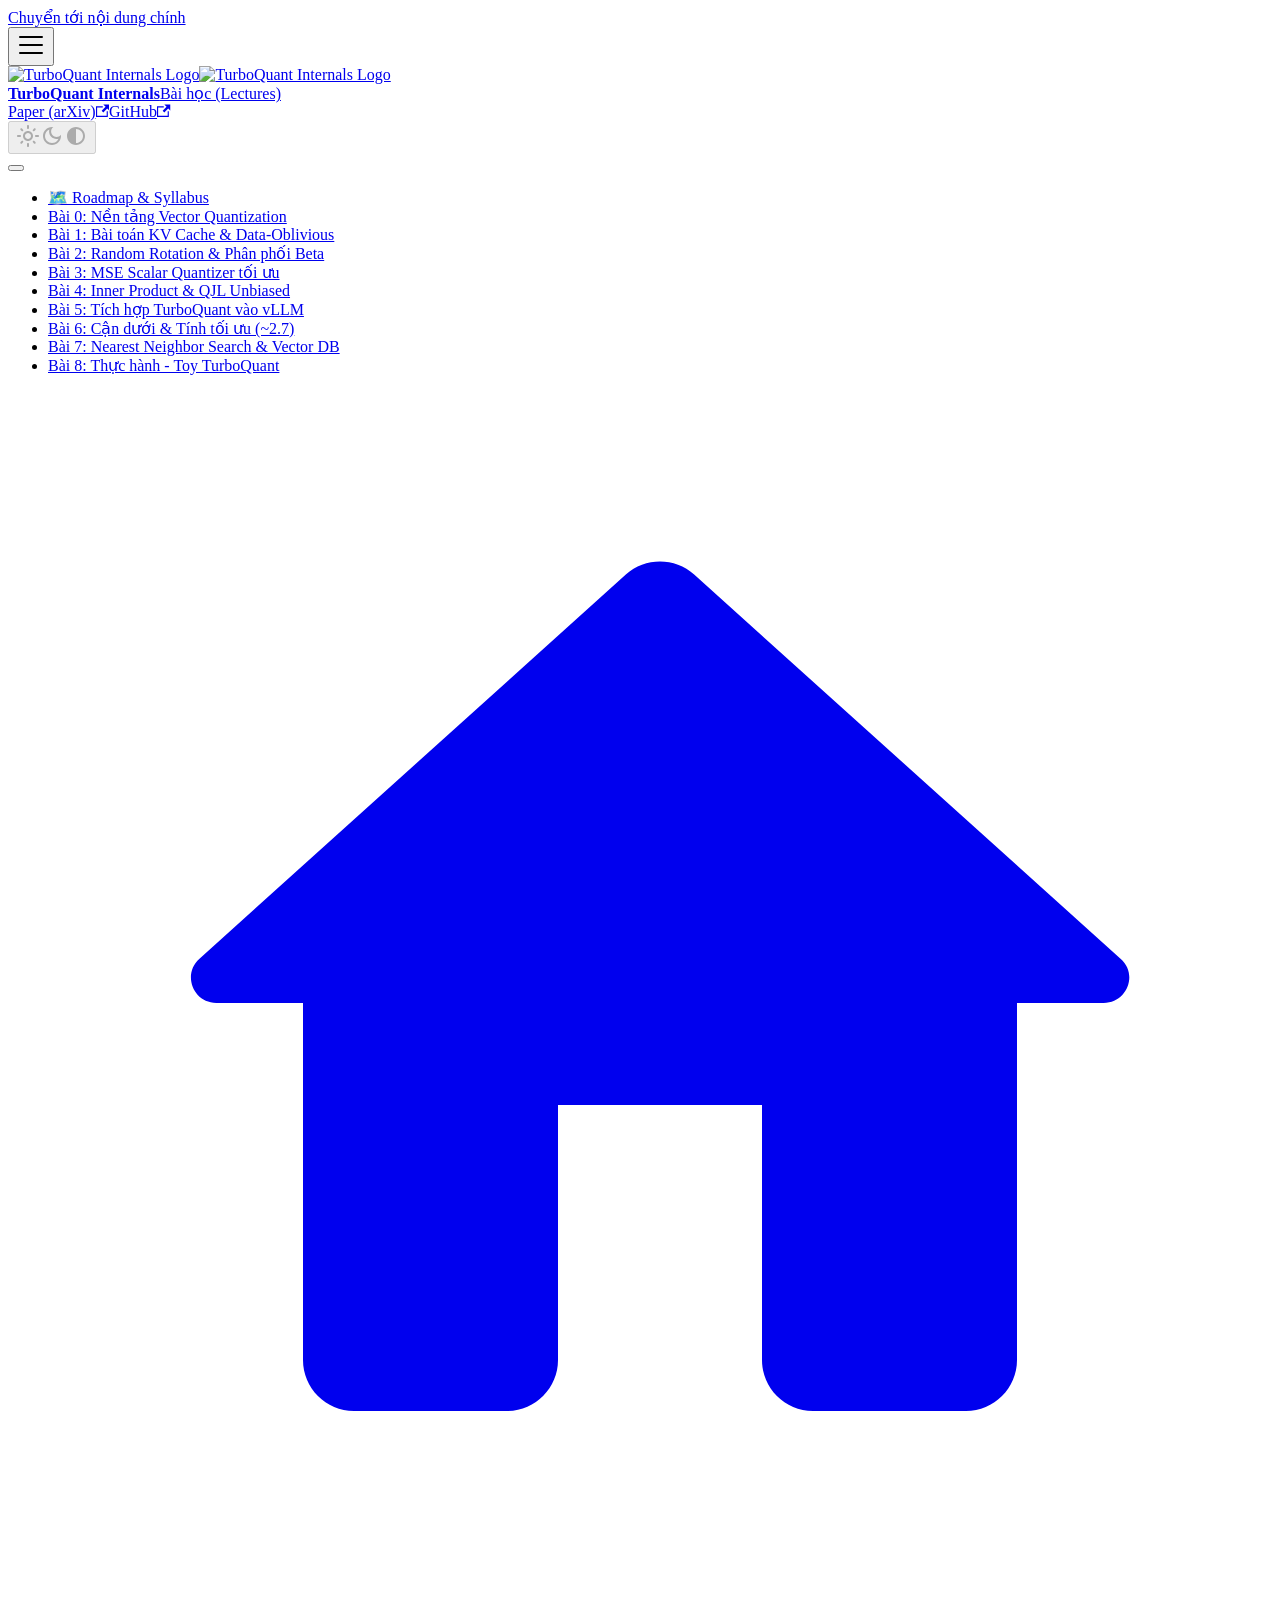
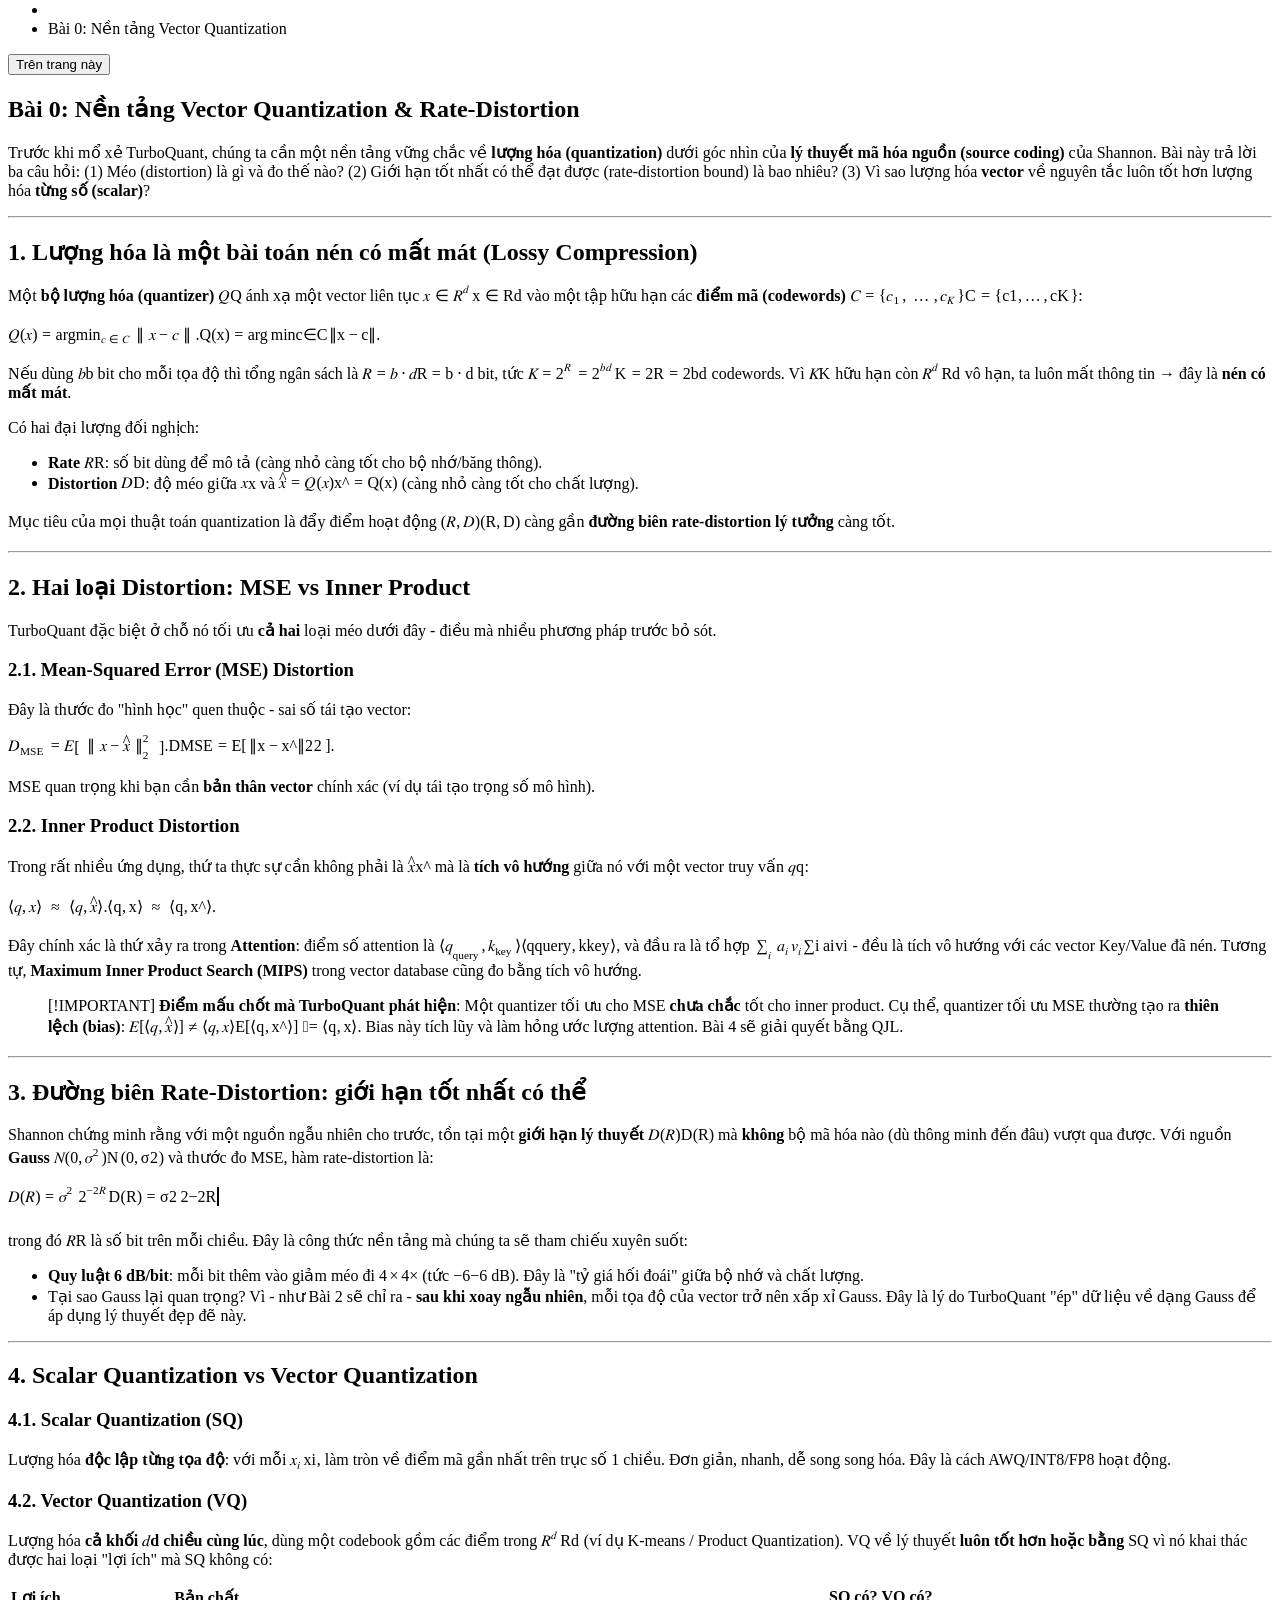
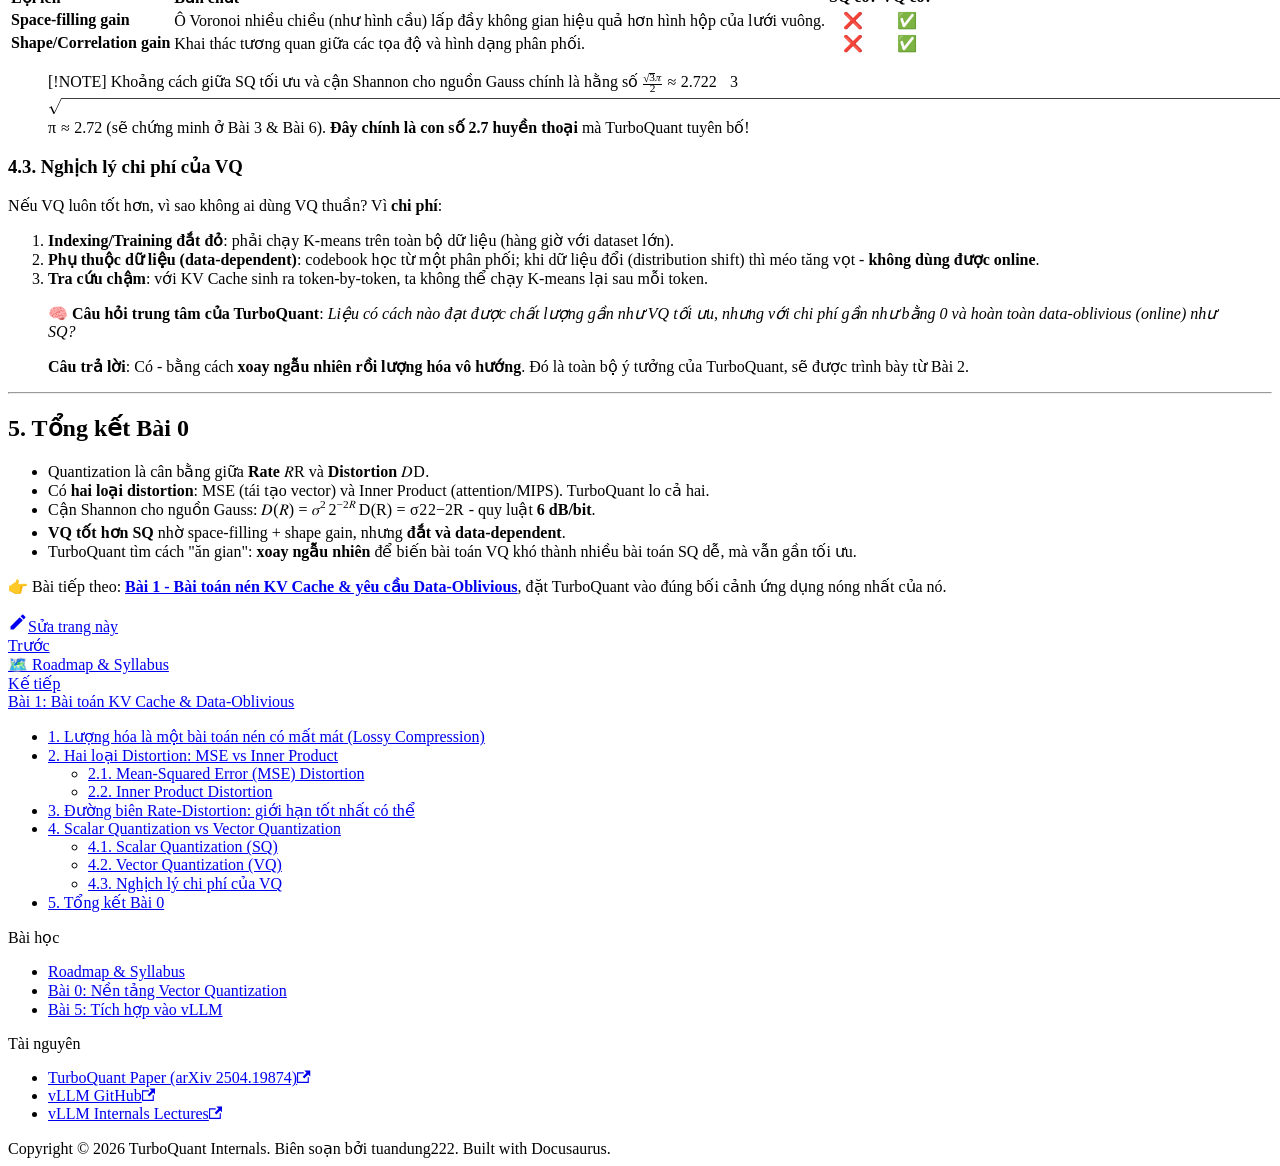
==== commit 39424690: "deploy: 40b0e0ad106a89ef8b4aba36573640417345f749" ====
--- a/docs/lesson_0_vector_quantization_background/index.html
+++ b/docs/lesson_0_vector_quantization_background/index.html
@@ -1,7 +1,7 @@
-<!doctype html><html lang=vi dir=ltr class="docs-wrapper plugin-docs plugin-id-default docs-version-current docs-doc-page docs-doc-id-lesson_0_vector_quantization_background" data-has-hydrated=false><head><meta charset=UTF-8><meta name=generator content="Docusaurus v3.10.1"><title data-rh=true>Bài 0: Nền tảng Vector Quantization & Rate-Distortion | TurboQuant Internals</title><meta data-rh=true name=viewport content="width=device-width, initial-scale=1.0"/><meta data-rh=true name=twitter:card content=summary_large_image /><meta data-rh=true property=og:image content=https://tuandung222.github.io/google-turbo-quant/img/docusaurus-social-card.jpg /><meta data-rh=true name=twitter:image content=https://tuandung222.github.io/google-turbo-quant/img/docusaurus-social-card.jpg /><meta data-rh=true property=og:url content=https://tuandung222.github.io/google-turbo-quant/docs/lesson_0_vector_quantization_background /><meta data-rh=true property=og:locale content=vi /><meta data-rh=true name=docusaurus_locale content=vi /><meta data-rh=true name=docsearch:language content=vi /><meta data-rh=true name=docusaurus_version content=current /><meta data-rh=true name=docusaurus_tag content=docs-default-current /><meta data-rh=true name=docsearch:version content=current /><meta data-rh=true name=docsearch:docusaurus_tag content=docs-default-current /><meta data-rh=true property=og:title content="Bài 0: Nền tảng Vector Quantization & Rate-Distortion | TurboQuant Internals"/><meta data-rh=true name=description content="Trước khi mổ xẻ TurboQuant, chúng ta cần một nền tảng vững chắc về lượng hóa (quantization) dưới góc nhìn của lý thuyết mã hóa nguồn (source coding) của Shannon. Bài này trả lời ba câu hỏi: (1) Méo (distortion) là gì và đo thế nào? (2) Giới hạn tốt nhất có thể đạt được (rate-distortion bound) là bao nhiêu? (3) Vì sao lượng hóa vector về nguyên tắc luôn tốt hơn lượng hóa từng số (scalar)?"/><meta data-rh=true property=og:description content="Trước khi mổ xẻ TurboQuant, chúng ta cần một nền tảng vững chắc về lượng hóa (quantization) dưới góc nhìn của lý thuyết mã hóa nguồn (source coding) của Shannon. Bài này trả lời ba câu hỏi: (1) Méo (distortion) là gì và đo thế nào? (2) Giới hạn tốt nhất có thể đạt được (rate-distortion bound) là bao nhiêu? (3) Vì sao lượng hóa vector về nguyên tắc luôn tốt hơn lượng hóa từng số (scalar)?"/><link data-rh=true rel=icon href=/google-turbo-quant/img/favicon.ico /><link data-rh=true rel=canonical href=https://tuandung222.github.io/google-turbo-quant/docs/lesson_0_vector_quantization_background /><link data-rh=true rel=alternate href=https://tuandung222.github.io/google-turbo-quant/docs/lesson_0_vector_quantization_background hreflang=vi /><link data-rh=true rel=alternate href=https://tuandung222.github.io/google-turbo-quant/docs/lesson_0_vector_quantization_background hreflang=x-default /><script data-rh=true type=application/ld+json>{"@context":"https://schema.org","@type":"BreadcrumbList","itemListElement":[{"@type":"ListItem","item":"https://tuandung222.github.io/google-turbo-quant/docs/lesson_0_vector_quantization_background","name":"Bài 0: Nền tảng Vector Quantization","position":1}]}</script><link rel=stylesheet href=https://cdn.jsdelivr.net/npm/katex@0.16.8/dist/katex.min.css type=text/css integrity=sha384-GvrOXuhMATgEsSwCs4smul74iXGOixntILdUW9XmUC6+HX0sLNAK3q71HotJqlAn crossorigin=anonymous><link rel=stylesheet href=/google-turbo-quant/assets/css/styles.fa0678ed.css /><script src=/google-turbo-quant/assets/js/runtime~main.7f8efbf1.js defer></script><script src=/google-turbo-quant/assets/js/main.2d1b7a5b.js defer></script></head><body><svg style="display: none;"><defs>
+<!doctype html><html lang=vi dir=ltr class="docs-wrapper plugin-docs plugin-id-default docs-version-current docs-doc-page docs-doc-id-lesson_0_vector_quantization_background" data-has-hydrated=false><head><meta charset=UTF-8><meta name=generator content="Docusaurus v3.10.1"><title data-rh=true>Bài 0: Nền tảng Vector Quantization & Rate-Distortion | TurboQuant Internals</title><meta data-rh=true name=viewport content="width=device-width, initial-scale=1.0"/><meta data-rh=true name=twitter:card content=summary_large_image /><meta data-rh=true property=og:image content=https://tuandung222.github.io/google-turbo-quant/img/docusaurus-social-card.jpg /><meta data-rh=true name=twitter:image content=https://tuandung222.github.io/google-turbo-quant/img/docusaurus-social-card.jpg /><meta data-rh=true property=og:url content=https://tuandung222.github.io/google-turbo-quant/docs/lesson_0_vector_quantization_background /><meta data-rh=true property=og:locale content=vi /><meta data-rh=true name=docusaurus_locale content=vi /><meta data-rh=true name=docsearch:language content=vi /><meta data-rh=true name=robots content="noindex, nofollow"/><meta data-rh=true name=docusaurus_version content=current /><meta data-rh=true name=docusaurus_tag content=docs-default-current /><meta data-rh=true name=docsearch:version content=current /><meta data-rh=true name=docsearch:docusaurus_tag content=docs-default-current /><meta data-rh=true property=og:title content="Bài 0: Nền tảng Vector Quantization & Rate-Distortion | TurboQuant Internals"/><meta data-rh=true name=description content="Trước khi mổ xẻ TurboQuant, chúng ta cần một nền tảng vững chắc về lượng hóa (quantization) dưới góc nhìn của lý thuyết mã hóa nguồn (source coding) của Shannon. Bài này trả lời ba câu hỏi: (1) Méo (distortion) là gì và đo thế nào? (2) Giới hạn tốt nhất có thể đạt được (rate-distortion bound) là bao nhiêu? (3) Vì sao lượng hóa vector về nguyên tắc luôn tốt hơn lượng hóa từng số (scalar)?"/><meta data-rh=true property=og:description content="Trước khi mổ xẻ TurboQuant, chúng ta cần một nền tảng vững chắc về lượng hóa (quantization) dưới góc nhìn của lý thuyết mã hóa nguồn (source coding) của Shannon. Bài này trả lời ba câu hỏi: (1) Méo (distortion) là gì và đo thế nào? (2) Giới hạn tốt nhất có thể đạt được (rate-distortion bound) là bao nhiêu? (3) Vì sao lượng hóa vector về nguyên tắc luôn tốt hơn lượng hóa từng số (scalar)?"/><link data-rh=true rel=icon href=/google-turbo-quant/img/favicon.ico /><link data-rh=true rel=canonical href=https://tuandung222.github.io/google-turbo-quant/docs/lesson_0_vector_quantization_background /><link data-rh=true rel=alternate href=https://tuandung222.github.io/google-turbo-quant/docs/lesson_0_vector_quantization_background hreflang=vi /><link data-rh=true rel=alternate href=https://tuandung222.github.io/google-turbo-quant/docs/lesson_0_vector_quantization_background hreflang=x-default /><script data-rh=true type=application/ld+json>{"@context":"https://schema.org","@type":"BreadcrumbList","itemListElement":[{"@type":"ListItem","item":"https://tuandung222.github.io/google-turbo-quant/docs/lesson_0_vector_quantization_background","name":"Bài 0: Nền tảng Vector Quantization","position":1}]}</script><link rel=stylesheet href=https://cdn.jsdelivr.net/npm/katex@0.16.8/dist/katex.min.css type=text/css integrity=sha384-GvrOXuhMATgEsSwCs4smul74iXGOixntILdUW9XmUC6+HX0sLNAK3q71HotJqlAn crossorigin=anonymous><link rel=stylesheet href=/google-turbo-quant/assets/css/styles.fa0678ed.css /><script src=/google-turbo-quant/assets/js/runtime~main.3a37204d.js defer></script><script src=/google-turbo-quant/assets/js/main.f3dd7b08.js defer></script></head><body><svg style="display: none;"><defs>
 <symbol id=theme-svg-external-link viewBox="0 0 24 24"><path fill=currentColor d="M21 13v10h-21v-19h12v2h-10v15h17v-8h2zm3-12h-10.988l4.035 4-6.977 7.07 2.828 2.828 6.977-7.07 4.125 4.172v-11z"/></symbol>
 </defs></svg>
-<script>!function(){var t=function(){try{return new URLSearchParams(window.location.search).get("docusaurus-theme")}catch(t){}}()||function(){try{return window.localStorage.getItem("theme-276")}catch(t){}}();document.documentElement.setAttribute("data-theme",t||(window.matchMedia("(prefers-color-scheme: dark)").matches?"dark":"light")),document.documentElement.setAttribute("data-theme-choice",t||"system")}(),function(){try{for(var[t,e]of new URLSearchParams(window.location.search).entries())if(t.startsWith("docusaurus-data-")){var a=t.replace("docusaurus-data-","data-");document.documentElement.setAttribute(a,e)}}catch(t){}}()</script><div id=__docusaurus><link rel=preload as=image href=/google-turbo-quant/img/logo.svg /><div role=region aria-label="Chuyển tới nội dung chính"><a class=skipToContent_fXgn href=#__docusaurus_skipToContent_fallback>Chuyển tới nội dung chính</a></div><nav aria-label="Thanh điều hướng" class="theme-layout-navbar navbar navbar--fixed-top"><div class=navbar__inner><div class="theme-layout-navbar-left navbar__items"><button aria-label="Đóng - mở thanh điều hướng" aria-expanded=false class="navbar__toggle clean-btn" type=button><svg width=30 height=30 viewBox="0 0 30 30" aria-hidden=true><path stroke=currentColor stroke-linecap=round stroke-miterlimit=10 stroke-width=2 d="M4 7h22M4 15h22M4 23h22"/></svg></button><a class=navbar__brand href=/google-turbo-quant/><div class=navbar__logo><img src=/google-turbo-quant/img/logo.svg alt="TurboQuant Internals Logo" class="themedComponent_mlkZ themedComponent--light_NVdE"/><img src=/google-turbo-quant/img/logo.svg alt="TurboQuant Internals Logo" class="themedComponent_mlkZ themedComponent--dark_xIcU"/></div><b class="navbar__title text--truncate">TurboQuant Internals</b></a><a aria-current=page class="navbar__item navbar__link navbar__link--active" href=/google-turbo-quant/docs/roadmap>Bài học (Lectures)</a></div><div class="theme-layout-navbar-right navbar__items navbar__items--right"><a href=https://arxiv.org/abs/2504.19874 target=_blank rel="noopener noreferrer" class="navbar__item navbar__link">Paper (arXiv)<svg width=13.5 height=13.5 aria-label="(opens in new tab)" class=iconExternalLink_nPIU><use href=#theme-svg-external-link /></svg></a><a href=https://github.com/tuandung222/vllm-architecture-lectures target=_blank rel="noopener noreferrer" class="navbar__item navbar__link">GitHub<svg width=13.5 height=13.5 aria-label="(opens in new tab)" class=iconExternalLink_nPIU><use href=#theme-svg-external-link /></svg></a><div class="toggle_vylO colorModeToggle_DEke"><button class="clean-btn toggleButton_gllP toggleButtonDisabled_aARS" type=button disabled title="system mode" aria-label="Chuyển đổi chế độ sáng và tối (hiện tại là system mode)"><svg viewBox="0 0 24 24" width=24 height=24 aria-hidden=true class="toggleIcon_g3eP lightToggleIcon_pyhR"><path fill=currentColor d="M12,9c1.65,0,3,1.35,3,3s-1.35,3-3,3s-3-1.35-3-3S10.35,9,12,9 M12,7c-2.76,0-5,2.24-5,5s2.24,5,5,5s5-2.24,5-5 S14.76,7,12,7L12,7z M2,13l2,0c0.55,0,1-0.45,1-1s-0.45-1-1-1l-2,0c-0.55,0-1,0.45-1,1S1.45,13,2,13z M20,13l2,0c0.55,0,1-0.45,1-1 s-0.45-1-1-1l-2,0c-0.55,0-1,0.45-1,1S19.45,13,20,13z M11,2v2c0,0.55,0.45,1,1,1s1-0.45,1-1V2c0-0.55-0.45-1-1-1S11,1.45,11,2z M11,20v2c0,0.55,0.45,1,1,1s1-0.45,1-1v-2c0-0.55-0.45-1-1-1C11.45,19,11,19.45,11,20z M5.99,4.58c-0.39-0.39-1.03-0.39-1.41,0 c-0.39,0.39-0.39,1.03,0,1.41l1.06,1.06c0.39,0.39,1.03,0.39,1.41,0s0.39-1.03,0-1.41L5.99,4.58z M18.36,16.95 c-0.39-0.39-1.03-0.39-1.41,0c-0.39,0.39-0.39,1.03,0,1.41l1.06,1.06c0.39,0.39,1.03,0.39,1.41,0c0.39-0.39,0.39-1.03,0-1.41 L18.36,16.95z M19.42,5.99c0.39-0.39,0.39-1.03,0-1.41c-0.39-0.39-1.03-0.39-1.41,0l-1.06,1.06c-0.39,0.39-0.39,1.03,0,1.41 s1.03,0.39,1.41,0L19.42,5.99z M7.05,18.36c0.39-0.39,0.39-1.03,0-1.41c-0.39-0.39-1.03-0.39-1.41,0l-1.06,1.06 c-0.39,0.39-0.39,1.03,0,1.41s1.03,0.39,1.41,0L7.05,18.36z"/></svg><svg viewBox="0 0 24 24" width=24 height=24 aria-hidden=true class="toggleIcon_g3eP darkToggleIcon_wfgR"><path fill=currentColor d="M9.37,5.51C9.19,6.15,9.1,6.82,9.1,7.5c0,4.08,3.32,7.4,7.4,7.4c0.68,0,1.35-0.09,1.99-0.27C17.45,17.19,14.93,19,12,19 c-3.86,0-7-3.14-7-7C5,9.07,6.81,6.55,9.37,5.51z M12,3c-4.97,0-9,4.03-9,9s4.03,9,9,9s9-4.03,9-9c0-0.46-0.04-0.92-0.1-1.36 c-0.98,1.37-2.58,2.26-4.4,2.26c-2.98,0-5.4-2.42-5.4-5.4c0-1.81,0.89-3.42,2.26-4.4C12.92,3.04,12.46,3,12,3L12,3z"/></svg><svg viewBox="0 0 24 24" width=24 height=24 aria-hidden=true class="toggleIcon_g3eP systemToggleIcon_QzmC"><path fill=currentColor d="m12 21c4.971 0 9-4.029 9-9s-4.029-9-9-9-9 4.029-9 9 4.029 9 9 9zm4.95-13.95c1.313 1.313 2.05 3.093 2.05 4.95s-0.738 3.637-2.05 4.95c-1.313 1.313-3.093 2.05-4.95 2.05v-14c1.857 0 3.637 0.737 4.95 2.05z"/></svg></button></div><div class=navbarSearchContainer_Bca1></div></div></div><div role=presentation class=navbar-sidebar__backdrop></div></nav><div id=__docusaurus_skipToContent_fallback class="theme-layout-main main-wrapper mainWrapper_z2l0"><div class=docsWrapper_hBAB><button aria-label="Trở lại đầu trang" class="clean-btn theme-back-to-top-button backToTopButton_sjWU" type=button></button><div class=docRoot_UBD9><aside class="theme-doc-sidebar-container docSidebarContainer_YfHR"><div class=sidebarViewport_aRkj><div class=sidebar_njMd><nav aria-label="Thanh điều hướng tài liệu" class="menu thin-scrollbar menu_SIkG"><ul class="theme-doc-sidebar-menu menu__list"><li class="theme-doc-sidebar-item-link theme-doc-sidebar-item-link-level-1 menu__list-item"><a class=menu__link href=/google-turbo-quant/docs/roadmap><span title="🗺️ Roadmap & Syllabus" class=linkLabel_WmDU>🗺️ Roadmap & Syllabus</span></a><li class="theme-doc-sidebar-item-link theme-doc-sidebar-item-link-level-1 menu__list-item"><a class="menu__link menu__link--active" aria-current=page href=/google-turbo-quant/docs/lesson_0_vector_quantization_background><span title="Bài 0: Nền tảng Vector Quantization" class=linkLabel_WmDU>Bài 0: Nền tảng Vector Quantization</span></a><li class="theme-doc-sidebar-item-link theme-doc-sidebar-item-link-level-1 menu__list-item"><a class=menu__link href=/google-turbo-quant/docs/lesson_1_kv_cache_problem><span title="Bài 1: Bài toán KV Cache & Data-Oblivious" class=linkLabel_WmDU>Bài 1: Bài toán KV Cache & Data-Oblivious</span></a><li class="theme-doc-sidebar-item-link theme-doc-sidebar-item-link-level-1 menu__list-item"><a class=menu__link href=/google-turbo-quant/docs/lesson_2_random_rotation_beta><span title="Bài 2: Random Rotation & Phân phối Beta" class=linkLabel_WmDU>Bài 2: Random Rotation & Phân phối Beta</span></a><li class="theme-doc-sidebar-item-link theme-doc-sidebar-item-link-level-1 menu__list-item"><a class=menu__link href=/google-turbo-quant/docs/lesson_3_mse_scalar_quantizer><span title="Bài 3: MSE Scalar Quantizer tối ưu" class=linkLabel_WmDU>Bài 3: MSE Scalar Quantizer tối ưu</span></a><li class="theme-doc-sidebar-item-link theme-doc-sidebar-item-link-level-1 menu__list-item"><a class=menu__link href=/google-turbo-quant/docs/lesson_4_inner_product_qjl><span title="Bài 4: Inner Product & QJL Unbiased" class=linkLabel_WmDU>Bài 4: Inner Product & QJL Unbiased</span></a><li class="theme-doc-sidebar-item-link theme-doc-sidebar-item-link-level-1 menu__list-item"><a class=menu__link href=/google-turbo-quant/docs/lesson_5_vllm_integration><span title="Bài 5: Tích hợp TurboQuant vào vLLM" class=linkLabel_WmDU>Bài 5: Tích hợp TurboQuant vào vLLM</span></a><li class="theme-doc-sidebar-item-link theme-doc-sidebar-item-link-level-1 menu__list-item"><a class=menu__link href=/google-turbo-quant/docs/lesson_6_lower_bound_optimality><span title="Bài 6: Cận dưới & Tính tối ưu (~2.7)" class=linkLabel_WmDU>Bài 6: Cận dưới & Tính tối ưu (~2.7)</span></a><li class="theme-doc-sidebar-item-link theme-doc-sidebar-item-link-level-1 menu__list-item"><a class=menu__link href=/google-turbo-quant/docs/lesson_7_nearest_neighbor_search><span title="Bài 7: Nearest Neighbor Search & Vector DB" class=linkLabel_WmDU>Bài 7: Nearest Neighbor Search & Vector DB</span></a><li class="theme-doc-sidebar-item-link theme-doc-sidebar-item-link-level-1 menu__list-item"><a class=menu__link href=/google-turbo-quant/docs/lesson_8_toy_turboquant><span title="Bài 8: Thực hành — Toy TurboQuant" class=linkLabel_WmDU>Bài 8: Thực hành — Toy TurboQuant</span></a></ul></nav></div></div></aside><main class=docMainContainer_TBSr><div class="container padding-top--md padding-bottom--lg"><div class=row><div class="col docItemCol_VOVn"><div class=docItemContainer_Djhp><article><nav class="theme-doc-breadcrumbs breadcrumbsContainer_Z_bl" aria-label="Liên kết điều hướng"><ul class=breadcrumbs><li class=breadcrumbs__item><a aria-label="Trang chủ" class=breadcrumbs__link href=/google-turbo-quant/><svg viewBox="0 0 24 24" class=breadcrumbHomeIcon_YNFT><path d="M10 19v-5h4v5c0 .55.45 1 1 1h3c.55 0 1-.45 1-1v-7h1.7c.46 0 .68-.57.33-.87L12.67 3.6c-.38-.34-.96-.34-1.34 0l-8.36 7.53c-.34.3-.13.87.33.87H5v7c0 .55.45 1 1 1h3c.55 0 1-.45 1-1z" fill=currentColor /></svg></a><li class="breadcrumbs__item breadcrumbs__item--active"><span class=breadcrumbs__link>Bài 0: Nền tảng Vector Quantization</span></ul></nav><div class="tocCollapsible_ETCw theme-doc-toc-mobile tocMobile_ITEo"><button type=button class="clean-btn tocCollapsibleButton_TO0P">Trên trang này</button></div><div class="theme-doc-markdown markdown"><header><h1>Bài 0: Nền tảng Vector Quantization & Rate-Distortion</h1></header>
+<script>!function(){var t=function(){try{return new URLSearchParams(window.location.search).get("docusaurus-theme")}catch(t){}}()||function(){try{return window.localStorage.getItem("theme-276")}catch(t){}}();document.documentElement.setAttribute("data-theme",t||(window.matchMedia("(prefers-color-scheme: dark)").matches?"dark":"light")),document.documentElement.setAttribute("data-theme-choice",t||"system")}(),function(){try{for(var[t,e]of new URLSearchParams(window.location.search).entries())if(t.startsWith("docusaurus-data-")){var a=t.replace("docusaurus-data-","data-");document.documentElement.setAttribute(a,e)}}catch(t){}}()</script><div id=__docusaurus><link rel=preload as=image href=/google-turbo-quant/img/logo.svg /><div role=region aria-label="Chuyển tới nội dung chính"><a class=skipToContent_fXgn href=#__docusaurus_skipToContent_fallback>Chuyển tới nội dung chính</a></div><nav aria-label="Thanh điều hướng" class="theme-layout-navbar navbar navbar--fixed-top"><div class=navbar__inner><div class="theme-layout-navbar-left navbar__items"><button aria-label="Đóng - mở thanh điều hướng" aria-expanded=false class="navbar__toggle clean-btn" type=button><svg width=30 height=30 viewBox="0 0 30 30" aria-hidden=true><path stroke=currentColor stroke-linecap=round stroke-miterlimit=10 stroke-width=2 d="M4 7h22M4 15h22M4 23h22"/></svg></button><a class=navbar__brand href=/google-turbo-quant/><div class=navbar__logo><img src=/google-turbo-quant/img/logo.svg alt="TurboQuant Internals Logo" class="themedComponent_mlkZ themedComponent--light_NVdE"/><img src=/google-turbo-quant/img/logo.svg alt="TurboQuant Internals Logo" class="themedComponent_mlkZ themedComponent--dark_xIcU"/></div><b class="navbar__title text--truncate">TurboQuant Internals</b></a><a aria-current=page class="navbar__item navbar__link navbar__link--active" href=/google-turbo-quant/docs/roadmap>Bài học (Lectures)</a></div><div class="theme-layout-navbar-right navbar__items navbar__items--right"><a href=https://arxiv.org/abs/2504.19874 target=_blank rel="noopener noreferrer" class="navbar__item navbar__link">Paper (arXiv)<svg width=13.5 height=13.5 aria-label="(opens in new tab)" class=iconExternalLink_nPIU><use href=#theme-svg-external-link /></svg></a><a href=https://github.com/tuandung222/vllm-architecture-lectures target=_blank rel="noopener noreferrer" class="navbar__item navbar__link">GitHub<svg width=13.5 height=13.5 aria-label="(opens in new tab)" class=iconExternalLink_nPIU><use href=#theme-svg-external-link /></svg></a><div class="toggle_vylO colorModeToggle_DEke"><button class="clean-btn toggleButton_gllP toggleButtonDisabled_aARS" type=button disabled title="system mode" aria-label="Chuyển đổi chế độ sáng và tối (hiện tại là system mode)"><svg viewBox="0 0 24 24" width=24 height=24 aria-hidden=true class="toggleIcon_g3eP lightToggleIcon_pyhR"><path fill=currentColor d="M12,9c1.65,0,3,1.35,3,3s-1.35,3-3,3s-3-1.35-3-3S10.35,9,12,9 M12,7c-2.76,0-5,2.24-5,5s2.24,5,5,5s5-2.24,5-5 S14.76,7,12,7L12,7z M2,13l2,0c0.55,0,1-0.45,1-1s-0.45-1-1-1l-2,0c-0.55,0-1,0.45-1,1S1.45,13,2,13z M20,13l2,0c0.55,0,1-0.45,1-1 s-0.45-1-1-1l-2,0c-0.55,0-1,0.45-1,1S19.45,13,20,13z M11,2v2c0,0.55,0.45,1,1,1s1-0.45,1-1V2c0-0.55-0.45-1-1-1S11,1.45,11,2z M11,20v2c0,0.55,0.45,1,1,1s1-0.45,1-1v-2c0-0.55-0.45-1-1-1C11.45,19,11,19.45,11,20z M5.99,4.58c-0.39-0.39-1.03-0.39-1.41,0 c-0.39,0.39-0.39,1.03,0,1.41l1.06,1.06c0.39,0.39,1.03,0.39,1.41,0s0.39-1.03,0-1.41L5.99,4.58z M18.36,16.95 c-0.39-0.39-1.03-0.39-1.41,0c-0.39,0.39-0.39,1.03,0,1.41l1.06,1.06c0.39,0.39,1.03,0.39,1.41,0c0.39-0.39,0.39-1.03,0-1.41 L18.36,16.95z M19.42,5.99c0.39-0.39,0.39-1.03,0-1.41c-0.39-0.39-1.03-0.39-1.41,0l-1.06,1.06c-0.39,0.39-0.39,1.03,0,1.41 s1.03,0.39,1.41,0L19.42,5.99z M7.05,18.36c0.39-0.39,0.39-1.03,0-1.41c-0.39-0.39-1.03-0.39-1.41,0l-1.06,1.06 c-0.39,0.39-0.39,1.03,0,1.41s1.03,0.39,1.41,0L7.05,18.36z"/></svg><svg viewBox="0 0 24 24" width=24 height=24 aria-hidden=true class="toggleIcon_g3eP darkToggleIcon_wfgR"><path fill=currentColor d="M9.37,5.51C9.19,6.15,9.1,6.82,9.1,7.5c0,4.08,3.32,7.4,7.4,7.4c0.68,0,1.35-0.09,1.99-0.27C17.45,17.19,14.93,19,12,19 c-3.86,0-7-3.14-7-7C5,9.07,6.81,6.55,9.37,5.51z M12,3c-4.97,0-9,4.03-9,9s4.03,9,9,9s9-4.03,9-9c0-0.46-0.04-0.92-0.1-1.36 c-0.98,1.37-2.58,2.26-4.4,2.26c-2.98,0-5.4-2.42-5.4-5.4c0-1.81,0.89-3.42,2.26-4.4C12.92,3.04,12.46,3,12,3L12,3z"/></svg><svg viewBox="0 0 24 24" width=24 height=24 aria-hidden=true class="toggleIcon_g3eP systemToggleIcon_QzmC"><path fill=currentColor d="m12 21c4.971 0 9-4.029 9-9s-4.029-9-9-9-9 4.029-9 9 4.029 9 9 9zm4.95-13.95c1.313 1.313 2.05 3.093 2.05 4.95s-0.738 3.637-2.05 4.95c-1.313 1.313-3.093 2.05-4.95 2.05v-14c1.857 0 3.637 0.737 4.95 2.05z"/></svg></button></div><div class=navbarSearchContainer_Bca1></div></div></div><div role=presentation class=navbar-sidebar__backdrop></div></nav><div id=__docusaurus_skipToContent_fallback class="theme-layout-main main-wrapper mainWrapper_z2l0"><div class=docsWrapper_hBAB><button aria-label="Trở lại đầu trang" class="clean-btn theme-back-to-top-button backToTopButton_sjWU" type=button></button><div class=docRoot_UBD9><aside class="theme-doc-sidebar-container docSidebarContainer_YfHR"><div class=sidebarViewport_aRkj><div class=sidebar_njMd><nav aria-label="Thanh điều hướng tài liệu" class="menu thin-scrollbar menu_SIkG"><ul class="theme-doc-sidebar-menu menu__list"><li class="theme-doc-sidebar-item-link theme-doc-sidebar-item-link-level-1 menu__list-item"><a class=menu__link href=/google-turbo-quant/docs/roadmap><span title="🗺️ Roadmap & Syllabus" class=linkLabel_WmDU>🗺️ Roadmap & Syllabus</span></a><li class="theme-doc-sidebar-item-link theme-doc-sidebar-item-link-level-1 menu__list-item"><a class="menu__link menu__link--active" aria-current=page href=/google-turbo-quant/docs/lesson_0_vector_quantization_background><span title="Bài 0: Nền tảng Vector Quantization" class=linkLabel_WmDU>Bài 0: Nền tảng Vector Quantization</span></a><li class="theme-doc-sidebar-item-link theme-doc-sidebar-item-link-level-1 menu__list-item"><a class=menu__link href=/google-turbo-quant/docs/lesson_1_kv_cache_problem><span title="Bài 1: Bài toán KV Cache & Data-Oblivious" class=linkLabel_WmDU>Bài 1: Bài toán KV Cache & Data-Oblivious</span></a><li class="theme-doc-sidebar-item-link theme-doc-sidebar-item-link-level-1 menu__list-item"><a class=menu__link href=/google-turbo-quant/docs/lesson_2_random_rotation_beta><span title="Bài 2: Random Rotation & Phân phối Beta" class=linkLabel_WmDU>Bài 2: Random Rotation & Phân phối Beta</span></a><li class="theme-doc-sidebar-item-link theme-doc-sidebar-item-link-level-1 menu__list-item"><a class=menu__link href=/google-turbo-quant/docs/lesson_3_mse_scalar_quantizer><span title="Bài 3: MSE Scalar Quantizer tối ưu" class=linkLabel_WmDU>Bài 3: MSE Scalar Quantizer tối ưu</span></a><li class="theme-doc-sidebar-item-link theme-doc-sidebar-item-link-level-1 menu__list-item"><a class=menu__link href=/google-turbo-quant/docs/lesson_4_inner_product_qjl><span title="Bài 4: Inner Product & QJL Unbiased" class=linkLabel_WmDU>Bài 4: Inner Product & QJL Unbiased</span></a><li class="theme-doc-sidebar-item-link theme-doc-sidebar-item-link-level-1 menu__list-item"><a class=menu__link href=/google-turbo-quant/docs/lesson_5_vllm_integration><span title="Bài 5: Tích hợp TurboQuant vào vLLM" class=linkLabel_WmDU>Bài 5: Tích hợp TurboQuant vào vLLM</span></a><li class="theme-doc-sidebar-item-link theme-doc-sidebar-item-link-level-1 menu__list-item"><a class=menu__link href=/google-turbo-quant/docs/lesson_6_lower_bound_optimality><span title="Bài 6: Cận dưới & Tính tối ưu (~2.7)" class=linkLabel_WmDU>Bài 6: Cận dưới & Tính tối ưu (~2.7)</span></a><li class="theme-doc-sidebar-item-link theme-doc-sidebar-item-link-level-1 menu__list-item"><a class=menu__link href=/google-turbo-quant/docs/lesson_7_nearest_neighbor_search><span title="Bài 7: Nearest Neighbor Search & Vector DB" class=linkLabel_WmDU>Bài 7: Nearest Neighbor Search & Vector DB</span></a><li class="theme-doc-sidebar-item-link theme-doc-sidebar-item-link-level-1 menu__list-item"><a class=menu__link href=/google-turbo-quant/docs/lesson_8_toy_turboquant><span title="Bài 8: Thực hành - Toy TurboQuant" class=linkLabel_WmDU>Bài 8: Thực hành - Toy TurboQuant</span></a></ul></nav></div></div></aside><main class=docMainContainer_TBSr><div class="container padding-top--md padding-bottom--lg"><div class=row><div class="col docItemCol_VOVn"><div class=docItemContainer_Djhp><article><nav class="theme-doc-breadcrumbs breadcrumbsContainer_Z_bl" aria-label="Liên kết điều hướng"><ul class=breadcrumbs><li class=breadcrumbs__item><a aria-label="Trang chủ" class=breadcrumbs__link href=/google-turbo-quant/><svg viewBox="0 0 24 24" class=breadcrumbHomeIcon_YNFT><path d="M10 19v-5h4v5c0 .55.45 1 1 1h3c.55 0 1-.45 1-1v-7h1.7c.46 0 .68-.57.33-.87L12.67 3.6c-.38-.34-.96-.34-1.34 0l-8.36 7.53c-.34.3-.13.87.33.87H5v7c0 .55.45 1 1 1h3c.55 0 1-.45 1-1z" fill=currentColor /></svg></a><li class="breadcrumbs__item breadcrumbs__item--active"><span class=breadcrumbs__link>Bài 0: Nền tảng Vector Quantization</span></ul></nav><div class="tocCollapsible_ETCw theme-doc-toc-mobile tocMobile_ITEo"><button type=button class="clean-btn tocCollapsibleButton_TO0P">Trên trang này</button></div><div class="theme-doc-markdown markdown"><header><h1>Bài 0: Nền tảng Vector Quantization & Rate-Distortion</h1></header>
 <p>Trước khi mổ xẻ TurboQuant, chúng ta cần một nền tảng vững chắc về <strong>lượng hóa (quantization)</strong> dưới góc nhìn của <strong>lý thuyết mã hóa nguồn (source coding)</strong> của Shannon. Bài này trả lời ba câu hỏi: (1) Méo (distortion) là gì và đo thế nào? (2) Giới hạn tốt nhất có thể đạt được (rate-distortion bound) là bao nhiêu? (3) Vì sao lượng hóa <strong>vector</strong> về nguyên tắc luôn tốt hơn lượng hóa <strong>từng số (scalar)</strong>?</p>
 <hr/>
 <h2 class="anchor anchorTargetStickyNavbar_Vzrq" id=1-lượng-hóa-là-một-bài-toán-nén-có-mất-mát-lossy-compression>1. Lượng hóa là một bài toán nén có mất mát (Lossy Compression)<a href=#1-lượng-hóa-là-một-bài-toán-nén-có-mất-mát-lossy-compression class=hash-link aria-label="Đường dẫn trực tiếp đến 1. Lượng hóa là một bài toán nén có mất mát (Lossy Compression)" title="Đường dẫn trực tiếp đến 1. Lượng hóa là một bài toán nén có mất mát (Lossy Compression)" translate=no>​</a></h2>
@@ -16,15 +16,15 @@
 <p>Mục tiêu của mọi thuật toán quantization là đẩy điểm hoạt động <span class=katex><span class=katex-mathml><math xmlns=http://www.w3.org/1998/Math/MathML><semantics><mrow><mo stretchy=false>(</mo><mi>R</mi><mo separator=true>,</mo><mi>D</mi><mo stretchy=false>)</mo></mrow><annotation encoding=application/x-tex>(R, D)</annotation></semantics></math></span><span class=katex-html aria-hidden=true><span class=base><span class=strut style=height:1em;vertical-align:-0.25em></span><span class=mopen>(</span><span class="mord mathnormal" style=margin-right:0.0077em>R</span><span class=mpunct>,</span><span class=mspace style=margin-right:0.1667em></span><span class="mord mathnormal" style=margin-right:0.0278em>D</span><span class=mclose>)</span></span></span></span> càng gần <strong>đường biên rate-distortion lý tưởng</strong> càng tốt.</p>
 <hr/>
 <h2 class="anchor anchorTargetStickyNavbar_Vzrq" id=2-hai-loại-distortion-mse-vs-inner-product>2. Hai loại Distortion: MSE vs Inner Product<a href=#2-hai-loại-distortion-mse-vs-inner-product class=hash-link aria-label="Đường dẫn trực tiếp đến 2. Hai loại Distortion: MSE vs Inner Product" title="Đường dẫn trực tiếp đến 2. Hai loại Distortion: MSE vs Inner Product" translate=no>​</a></h2>
-<p>TurboQuant đặc biệt ở chỗ nó tối ưu <strong>cả hai</strong> loại méo dưới đây — điều mà nhiều phương pháp trước bỏ sót.</p>
+<p>TurboQuant đặc biệt ở chỗ nó tối ưu <strong>cả hai</strong> loại méo dưới đây - điều mà nhiều phương pháp trước bỏ sót.</p>
 <h3 class="anchor anchorTargetStickyNavbar_Vzrq" id=21-mean-squared-error-mse-distortion>2.1. Mean-Squared Error (MSE) Distortion<a href=#21-mean-squared-error-mse-distortion class=hash-link aria-label="Đường dẫn trực tiếp đến 2.1. Mean-Squared Error (MSE) Distortion" title="Đường dẫn trực tiếp đến 2.1. Mean-Squared Error (MSE) Distortion" translate=no>​</a></h3>
-<p>Đây là thước đo "hình học" quen thuộc — sai số tái tạo vector:</p>
+<p>Đây là thước đo "hình học" quen thuộc - sai số tái tạo vector:</p>
 <p><span class=katex><span class=katex-mathml><math xmlns=http://www.w3.org/1998/Math/MathML><semantics><mrow><msub><mi>D</mi><mtext>MSE</mtext></msub><mo>=</mo><mi mathvariant=double-struck>E</mi><mo fence=false stretchy=true minsize=1.2em maxsize=1.2em>[</mo><mtext> </mtext><mo stretchy=false>∥</mo><mi>x</mi><mo>−</mo><mover accent=true><mi>x</mi><mo>^</mo></mover><msubsup><mo stretchy=false>∥</mo><mn>2</mn><mn>2</mn></msubsup><mtext> </mtext><mo fence=false stretchy=true minsize=1.2em maxsize=1.2em>]</mo><mi mathvariant=normal>.</mi></mrow><annotation encoding=application/x-tex>D_{\text{MSE}} = \mathbb{E}\big[\, \lVert x - \hat{x} \rVert_2^2 \,\big].</annotation></semantics></math></span><span class=katex-html aria-hidden=true><span class=base><span class=strut style=height:0.8333em;vertical-align:-0.15em></span><span class=mord><span class="mord mathnormal" style=margin-right:0.0278em>D</span><span class=msupsub><span class="vlist-t vlist-t2"><span class=vlist-r><span class=vlist style=height:0.3283em><span style=top:-2.55em;margin-left:-0.0278em;margin-right:0.05em><span class=pstrut style=height:2.7em></span><span class="sizing reset-size6 size3 mtight"><span class="mord mtight"><span class="mord text mtight"><span class="mord mtight">MSE</span></span></span></span></span></span><span class=vlist-s>​</span></span><span class=vlist-r><span class=vlist style=height:0.15em><span></span></span></span></span></span></span><span class=mspace style=margin-right:0.2778em></span><span class=mrel>=</span><span class=mspace style=margin-right:0.2778em></span></span><span class=base><span class=strut style=height:1.2em;vertical-align:-0.35em></span><span class="mord mathbb">E</span><span class=mord><span class="delimsizing size1">[</span></span><span class=mspace style=margin-right:0.1667em></span><span class=mopen>∥</span><span class="mord mathnormal">x</span><span class=mspace style=margin-right:0.2222em></span><span class=mbin>−</span><span class=mspace style=margin-right:0.2222em></span></span><span class=base><span class=strut style=height:1.2em;vertical-align:-0.35em></span><span class="mord accent"><span class=vlist-t><span class=vlist-r><span class=vlist style=height:0.6944em><span style=top:-3em><span class=pstrut style=height:3em></span><span class="mord mathnormal">x</span></span><span style=top:-3em><span class=pstrut style=height:3em></span><span class=accent-body style=left:-0.2222em><span class=mord>^</span></span></span></span></span></span></span><span class=mclose><span class=mclose>∥</span><span class=msupsub><span class="vlist-t vlist-t2"><span class=vlist-r><span class=vlist style=height:0.8141em><span style=top:-2.4519em;margin-left:0em;margin-right:0.05em><span class=pstrut style=height:2.7em></span><span class="sizing reset-size6 size3 mtight"><span class="mord mtight">2</span></span></span><span style=top:-3.063em;margin-right:0.05em><span class=pstrut style=height:2.7em></span><span class="sizing reset-size6 size3 mtight"><span class="mord mtight">2</span></span></span></span><span class=vlist-s>​</span></span><span class=vlist-r><span class=vlist style=height:0.2481em><span></span></span></span></span></span></span><span class=mspace style=margin-right:0.1667em></span><span class=mord><span class="delimsizing size1">]</span></span><span class=mord>.</span></span></span></span></p>
 <p>MSE quan trọng khi bạn cần <strong>bản thân vector</strong> chính xác (ví dụ tái tạo trọng số mô hình).</p>
 <h3 class="anchor anchorTargetStickyNavbar_Vzrq" id=22-inner-product-distortion>2.2. Inner Product Distortion<a href=#22-inner-product-distortion class=hash-link aria-label="Đường dẫn trực tiếp đến 2.2. Inner Product Distortion" title="Đường dẫn trực tiếp đến 2.2. Inner Product Distortion" translate=no>​</a></h3>
 <p>Trong rất nhiều ứng dụng, thứ ta thực sự cần không phải là <span class=katex><span class=katex-mathml><math xmlns=http://www.w3.org/1998/Math/MathML><semantics><mrow><mover accent=true><mi>x</mi><mo>^</mo></mover></mrow><annotation encoding=application/x-tex>\hat{x}</annotation></semantics></math></span><span class=katex-html aria-hidden=true><span class=base><span class=strut style=height:0.6944em></span><span class="mord accent"><span class=vlist-t><span class=vlist-r><span class=vlist style=height:0.6944em><span style=top:-3em><span class=pstrut style=height:3em></span><span class="mord mathnormal">x</span></span><span style=top:-3em><span class=pstrut style=height:3em></span><span class=accent-body style=left:-0.2222em><span class=mord>^</span></span></span></span></span></span></span></span></span></span> mà là <strong>tích vô hướng</strong> giữa nó với một vector truy vấn <span class=katex><span class=katex-mathml><math xmlns=http://www.w3.org/1998/Math/MathML><semantics><mrow><mi>q</mi></mrow><annotation encoding=application/x-tex>q</annotation></semantics></math></span><span class=katex-html aria-hidden=true><span class=base><span class=strut style=height:0.625em;vertical-align:-0.1944em></span><span class="mord mathnormal" style=margin-right:0.0359em>q</span></span></span></span>:</p>
 <p><span class=katex><span class=katex-mathml><math xmlns=http://www.w3.org/1998/Math/MathML><semantics><mrow><mo stretchy=false>⟨</mo><mi>q</mi><mo separator=true>,</mo><mi>x</mi><mo stretchy=false>⟩</mo><mtext>  </mtext><mo>≈</mo><mtext>  </mtext><mo stretchy=false>⟨</mo><mi>q</mi><mo separator=true>,</mo><mover accent=true><mi>x</mi><mo>^</mo></mover><mo stretchy=false>⟩</mo><mi mathvariant=normal>.</mi></mrow><annotation encoding=application/x-tex>\langle q, x \rangle \;\approx\; \langle q, \hat{x} \rangle.</annotation></semantics></math></span><span class=katex-html aria-hidden=true><span class=base><span class=strut style=height:1em;vertical-align:-0.25em></span><span class=mopen>⟨</span><span class="mord mathnormal" style=margin-right:0.0359em>q</span><span class=mpunct>,</span><span class=mspace style=margin-right:0.1667em></span><span class="mord mathnormal">x</span><span class=mclose>⟩</span><span class=mspace style=margin-right:0.2778em></span><span class=mspace style=margin-right:0.2778em></span><span class=mrel>≈</span><span class=mspace style=margin-right:0.2778em></span><span class=mspace style=margin-right:0.2778em></span></span><span class=base><span class=strut style=height:1em;vertical-align:-0.25em></span><span class=mopen>⟨</span><span class="mord mathnormal" style=margin-right:0.0359em>q</span><span class=mpunct>,</span><span class=mspace style=margin-right:0.1667em></span><span class="mord accent"><span class=vlist-t><span class=vlist-r><span class=vlist style=height:0.6944em><span style=top:-3em><span class=pstrut style=height:3em></span><span class="mord mathnormal">x</span></span><span style=top:-3em><span class=pstrut style=height:3em></span><span class=accent-body style=left:-0.2222em><span class=mord>^</span></span></span></span></span></span></span><span class=mclose>⟩</span><span class=mord>.</span></span></span></span></p>
-<p>Đây chính xác là thứ xảy ra trong <strong>Attention</strong>: điểm số attention là <span class=katex><span class=katex-mathml><math xmlns=http://www.w3.org/1998/Math/MathML><semantics><mrow><mo stretchy=false>⟨</mo><msub><mi>q</mi><mtext>query</mtext></msub><mo separator=true>,</mo><msub><mi>k</mi><mtext>key</mtext></msub><mo stretchy=false>⟩</mo></mrow><annotation encoding=application/x-tex>\langle q_{\text{query}}, k_{\text{key}} \rangle</annotation></semantics></math></span><span class=katex-html aria-hidden=true><span class=base><span class=strut style=height:1.0361em;vertical-align:-0.2861em></span><span class=mopen>⟨</span><span class=mord><span class="mord mathnormal" style=margin-right:0.0359em>q</span><span class=msupsub><span class="vlist-t vlist-t2"><span class=vlist-r><span class=vlist style=height:0.1514em><span style=top:-2.55em;margin-left:-0.0359em;margin-right:0.05em><span class=pstrut style=height:2.7em></span><span class="sizing reset-size6 size3 mtight"><span class="mord mtight"><span class="mord text mtight"><span class="mord mtight">query</span></span></span></span></span></span><span class=vlist-s>​</span></span><span class=vlist-r><span class=vlist style=height:0.2861em><span></span></span></span></span></span></span><span class=mpunct>,</span><span class=mspace style=margin-right:0.1667em></span><span class=mord><span class="mord mathnormal" style=margin-right:0.0315em>k</span><span class=msupsub><span class="vlist-t vlist-t2"><span class=vlist-r><span class=vlist style=height:0.3361em><span style=top:-2.55em;margin-left:-0.0315em;margin-right:0.05em><span class=pstrut style=height:2.7em></span><span class="sizing reset-size6 size3 mtight"><span class="mord mtight"><span class="mord text mtight"><span class="mord mtight">key</span></span></span></span></span></span><span class=vlist-s>​</span></span><span class=vlist-r><span class=vlist style=height:0.2861em><span></span></span></span></span></span></span><span class=mclose>⟩</span></span></span></span>, và đầu ra là tổ hợp <span class=katex><span class=katex-mathml><math xmlns=http://www.w3.org/1998/Math/MathML><semantics><mrow><msub><mo>∑</mo><mi>i</mi></msub><msub><mi>a</mi><mi>i</mi></msub><msub><mi>v</mi><mi>i</mi></msub></mrow><annotation encoding=application/x-tex>\sum_i a_i v_i</annotation></semantics></math></span><span class=katex-html aria-hidden=true><span class=base><span class=strut style=height:1.0497em;vertical-align:-0.2997em></span><span class=mop><span class="mop op-symbol small-op" style=position:relative;top:0em>∑</span><span class=msupsub><span class="vlist-t vlist-t2"><span class=vlist-r><span class=vlist style=height:0.162em><span style=top:-2.4003em;margin-left:0em;margin-right:0.05em><span class=pstrut style=height:2.7em></span><span class="sizing reset-size6 size3 mtight"><span class="mord mathnormal mtight">i</span></span></span></span><span class=vlist-s>​</span></span><span class=vlist-r><span class=vlist style=height:0.2997em><span></span></span></span></span></span></span><span class=mspace style=margin-right:0.1667em></span><span class=mord><span class="mord mathnormal">a</span><span class=msupsub><span class="vlist-t vlist-t2"><span class=vlist-r><span class=vlist style=height:0.3117em><span style=top:-2.55em;margin-left:0em;margin-right:0.05em><span class=pstrut style=height:2.7em></span><span class="sizing reset-size6 size3 mtight"><span class="mord mathnormal mtight">i</span></span></span></span><span class=vlist-s>​</span></span><span class=vlist-r><span class=vlist style=height:0.15em><span></span></span></span></span></span></span><span class=mord><span class="mord mathnormal" style=margin-right:0.0359em>v</span><span class=msupsub><span class="vlist-t vlist-t2"><span class=vlist-r><span class=vlist style=height:0.3117em><span style=top:-2.55em;margin-left:-0.0359em;margin-right:0.05em><span class=pstrut style=height:2.7em></span><span class="sizing reset-size6 size3 mtight"><span class="mord mathnormal mtight">i</span></span></span></span><span class=vlist-s>​</span></span><span class=vlist-r><span class=vlist style=height:0.15em><span></span></span></span></span></span></span></span></span></span> — đều là tích vô hướng với các vector Key/Value đã nén. Tương tự, <strong>Maximum Inner Product Search (MIPS)</strong> trong vector database cũng đo bằng tích vô hướng.</p>
+<p>Đây chính xác là thứ xảy ra trong <strong>Attention</strong>: điểm số attention là <span class=katex><span class=katex-mathml><math xmlns=http://www.w3.org/1998/Math/MathML><semantics><mrow><mo stretchy=false>⟨</mo><msub><mi>q</mi><mtext>query</mtext></msub><mo separator=true>,</mo><msub><mi>k</mi><mtext>key</mtext></msub><mo stretchy=false>⟩</mo></mrow><annotation encoding=application/x-tex>\langle q_{\text{query}}, k_{\text{key}} \rangle</annotation></semantics></math></span><span class=katex-html aria-hidden=true><span class=base><span class=strut style=height:1.0361em;vertical-align:-0.2861em></span><span class=mopen>⟨</span><span class=mord><span class="mord mathnormal" style=margin-right:0.0359em>q</span><span class=msupsub><span class="vlist-t vlist-t2"><span class=vlist-r><span class=vlist style=height:0.1514em><span style=top:-2.55em;margin-left:-0.0359em;margin-right:0.05em><span class=pstrut style=height:2.7em></span><span class="sizing reset-size6 size3 mtight"><span class="mord mtight"><span class="mord text mtight"><span class="mord mtight">query</span></span></span></span></span></span><span class=vlist-s>​</span></span><span class=vlist-r><span class=vlist style=height:0.2861em><span></span></span></span></span></span></span><span class=mpunct>,</span><span class=mspace style=margin-right:0.1667em></span><span class=mord><span class="mord mathnormal" style=margin-right:0.0315em>k</span><span class=msupsub><span class="vlist-t vlist-t2"><span class=vlist-r><span class=vlist style=height:0.3361em><span style=top:-2.55em;margin-left:-0.0315em;margin-right:0.05em><span class=pstrut style=height:2.7em></span><span class="sizing reset-size6 size3 mtight"><span class="mord mtight"><span class="mord text mtight"><span class="mord mtight">key</span></span></span></span></span></span><span class=vlist-s>​</span></span><span class=vlist-r><span class=vlist style=height:0.2861em><span></span></span></span></span></span></span><span class=mclose>⟩</span></span></span></span>, và đầu ra là tổ hợp <span class=katex><span class=katex-mathml><math xmlns=http://www.w3.org/1998/Math/MathML><semantics><mrow><msub><mo>∑</mo><mi>i</mi></msub><msub><mi>a</mi><mi>i</mi></msub><msub><mi>v</mi><mi>i</mi></msub></mrow><annotation encoding=application/x-tex>\sum_i a_i v_i</annotation></semantics></math></span><span class=katex-html aria-hidden=true><span class=base><span class=strut style=height:1.0497em;vertical-align:-0.2997em></span><span class=mop><span class="mop op-symbol small-op" style=position:relative;top:0em>∑</span><span class=msupsub><span class="vlist-t vlist-t2"><span class=vlist-r><span class=vlist style=height:0.162em><span style=top:-2.4003em;margin-left:0em;margin-right:0.05em><span class=pstrut style=height:2.7em></span><span class="sizing reset-size6 size3 mtight"><span class="mord mathnormal mtight">i</span></span></span></span><span class=vlist-s>​</span></span><span class=vlist-r><span class=vlist style=height:0.2997em><span></span></span></span></span></span></span><span class=mspace style=margin-right:0.1667em></span><span class=mord><span class="mord mathnormal">a</span><span class=msupsub><span class="vlist-t vlist-t2"><span class=vlist-r><span class=vlist style=height:0.3117em><span style=top:-2.55em;margin-left:0em;margin-right:0.05em><span class=pstrut style=height:2.7em></span><span class="sizing reset-size6 size3 mtight"><span class="mord mathnormal mtight">i</span></span></span></span><span class=vlist-s>​</span></span><span class=vlist-r><span class=vlist style=height:0.15em><span></span></span></span></span></span></span><span class=mord><span class="mord mathnormal" style=margin-right:0.0359em>v</span><span class=msupsub><span class="vlist-t vlist-t2"><span class=vlist-r><span class=vlist style=height:0.3117em><span style=top:-2.55em;margin-left:-0.0359em;margin-right:0.05em><span class=pstrut style=height:2.7em></span><span class="sizing reset-size6 size3 mtight"><span class="mord mathnormal mtight">i</span></span></span></span><span class=vlist-s>​</span></span><span class=vlist-r><span class=vlist style=height:0.15em><span></span></span></span></span></span></span></span></span></span> - đều là tích vô hướng với các vector Key/Value đã nén. Tương tự, <strong>Maximum Inner Product Search (MIPS)</strong> trong vector database cũng đo bằng tích vô hướng.</p>
 <blockquote>
 <p>[!IMPORTANT]
 <strong>Điểm mấu chốt mà TurboQuant phát hiện</strong>: Một quantizer tối ưu cho MSE <strong>chưa chắc</strong> tốt cho inner product. Cụ thể, quantizer tối ưu MSE thường tạo ra <strong>thiên lệch (bias)</strong>: <span class=katex><span class=katex-mathml><math xmlns=http://www.w3.org/1998/Math/MathML><semantics><mrow><mi mathvariant=double-struck>E</mi><mo stretchy=false>[</mo><mo stretchy=false>⟨</mo><mi>q</mi><mo separator=true>,</mo><mover accent=true><mi>x</mi><mo>^</mo></mover><mo stretchy=false>⟩</mo><mo stretchy=false>]</mo><mo mathvariant=normal>≠</mo><mo stretchy=false>⟨</mo><mi>q</mi><mo separator=true>,</mo><mi>x</mi><mo stretchy=false>⟩</mo></mrow><annotation encoding=application/x-tex>\mathbb{E}[\langle q, \hat{x}\rangle] \neq \langle q, x\rangle</annotation></semantics></math></span><span class=katex-html aria-hidden=true><span class=base><span class=strut style=height:1em;vertical-align:-0.25em></span><span class="mord mathbb">E</span><span class=mopen>[⟨</span><span class="mord mathnormal" style=margin-right:0.0359em>q</span><span class=mpunct>,</span><span class=mspace style=margin-right:0.1667em></span><span class="mord accent"><span class=vlist-t><span class=vlist-r><span class=vlist style=height:0.6944em><span style=top:-3em><span class=pstrut style=height:3em></span><span class="mord mathnormal">x</span></span><span style=top:-3em><span class=pstrut style=height:3em></span><span class=accent-body style=left:-0.2222em><span class=mord>^</span></span></span></span></span></span></span><span class=mclose>⟩]</span><span class=mspace style=margin-right:0.2778em></span><span class=mrel><span class=mrel><span class="mord vbox"><span class=thinbox><span class=rlap><span class=strut style=height:0.8889em;vertical-align:-0.1944em></span><span class=inner><span class=mord><span class=mrel></span></span></span><span class=fix></span></span></span></span></span><span class="mspace nobreak"></span><span class=mrel>=</span></span><span class=mspace style=margin-right:0.2778em></span></span><span class=base><span class=strut style=height:1em;vertical-align:-0.25em></span><span class=mopen>⟨</span><span class="mord mathnormal" style=margin-right:0.0359em>q</span><span class=mpunct>,</span><span class=mspace style=margin-right:0.1667em></span><span class="mord mathnormal">x</span><span class=mclose>⟩</span></span></span></span>. Bias này tích lũy và làm hỏng ước lượng attention. Bài 4 sẽ giải quyết bằng QJL.</p>
@@ -36,7 +36,7 @@
 <p>trong đó <span class=katex><span class=katex-mathml><math xmlns=http://www.w3.org/1998/Math/MathML><semantics><mrow><mi>R</mi></mrow><annotation encoding=application/x-tex>R</annotation></semantics></math></span><span class=katex-html aria-hidden=true><span class=base><span class=strut style=height:0.6833em></span><span class="mord mathnormal" style=margin-right:0.0077em>R</span></span></span></span> là số bit trên mỗi chiều. Đây là công thức nền tảng mà chúng ta sẽ tham chiếu xuyên suốt:</p>
 <ul>
 <li class=""><strong>Quy luật 6 dB/bit</strong>: mỗi bit thêm vào giảm méo đi <span class=katex><span class=katex-mathml><math xmlns=http://www.w3.org/1998/Math/MathML><semantics><mrow><mn>4</mn><mo>×</mo></mrow><annotation encoding=application/x-tex>4\times</annotation></semantics></math></span><span class=katex-html aria-hidden=true><span class=base><span class=strut style=height:0.7278em;vertical-align:-0.0833em></span><span class=mord>4</span><span class=mord>×</span></span></span></span> (tức <span class=katex><span class=katex-mathml><math xmlns=http://www.w3.org/1998/Math/MathML><semantics><mrow><mo>−</mo><mn>6</mn></mrow><annotation encoding=application/x-tex>-6</annotation></semantics></math></span><span class=katex-html aria-hidden=true><span class=base><span class=strut style=height:0.7278em;vertical-align:-0.0833em></span><span class=mord>−</span><span class=mord>6</span></span></span></span> dB). Đây là "tỷ giá hối đoái" giữa bộ nhớ và chất lượng.</li>
-<li class="">Tại sao Gauss lại quan trọng? Vì — như Bài 2 sẽ chỉ ra — <strong>sau khi xoay ngẫu nhiên</strong>, mỗi tọa độ của vector trở nên xấp xỉ Gauss. Đây là lý do TurboQuant "ép" dữ liệu về dạng Gauss để áp dụng lý thuyết đẹp đẽ này.</li>
+<li class="">Tại sao Gauss lại quan trọng? Vì - như Bài 2 sẽ chỉ ra - <strong>sau khi xoay ngẫu nhiên</strong>, mỗi tọa độ của vector trở nên xấp xỉ Gauss. Đây là lý do TurboQuant "ép" dữ liệu về dạng Gauss để áp dụng lý thuyết đẹp đẽ này.</li>
 </ul>
 <hr/>
 <h2 class="anchor anchorTargetStickyNavbar_Vzrq" id=4-scalar-quantization-vs-vector-quantization>4. Scalar Quantization vs Vector Quantization<a href=#4-scalar-quantization-vs-vector-quantization class=hash-link aria-label="Đường dẫn trực tiếp đến 4. Scalar Quantization vs Vector Quantization" title="Đường dẫn trực tiếp đến 4. Scalar Quantization vs Vector Quantization" translate=no>​</a></h2>
@@ -64,20 +64,20 @@
 <p>Nếu VQ luôn tốt hơn, vì sao không ai dùng VQ thuần? Vì <strong>chi phí</strong>:</p>
 <ol>
 <li class=""><strong>Indexing/Training đắt đỏ</strong>: phải chạy K-means trên toàn bộ dữ liệu (hàng giờ với dataset lớn).</li>
-<li class=""><strong>Phụ thuộc dữ liệu (data-dependent)</strong>: codebook học từ một phân phối; khi dữ liệu đổi (distribution shift) thì méo tăng vọt — <strong>không dùng được online</strong>.</li>
+<li class=""><strong>Phụ thuộc dữ liệu (data-dependent)</strong>: codebook học từ một phân phối; khi dữ liệu đổi (distribution shift) thì méo tăng vọt - <strong>không dùng được online</strong>.</li>
 <li class=""><strong>Tra cứu chậm</strong>: với KV Cache sinh ra token-by-token, ta không thể chạy K-means lại sau mỗi token.</li>
 </ol>
 <blockquote>
 <p>🧠 <strong>Câu hỏi trung tâm của TurboQuant</strong>: <em>Liệu có cách nào đạt được chất lượng gần như VQ tối ưu, nhưng với chi phí gần như bằng 0 và hoàn toàn data-oblivious (online) như SQ?</em></p>
-<p><strong>Câu trả lời</strong>: Có — bằng cách <strong>xoay ngẫu nhiên rồi lượng hóa vô hướng</strong>. Đó là toàn bộ ý tưởng của TurboQuant, sẽ được trình bày từ Bài 2.</p>
+<p><strong>Câu trả lời</strong>: Có - bằng cách <strong>xoay ngẫu nhiên rồi lượng hóa vô hướng</strong>. Đó là toàn bộ ý tưởng của TurboQuant, sẽ được trình bày từ Bài 2.</p>
 </blockquote>
 <hr/>
 <h2 class="anchor anchorTargetStickyNavbar_Vzrq" id=5-tổng-kết-bài-0>5. Tổng kết Bài 0<a href=#5-tổng-kết-bài-0 class=hash-link aria-label="Đường dẫn trực tiếp đến 5. Tổng kết Bài 0" title="Đường dẫn trực tiếp đến 5. Tổng kết Bài 0" translate=no>​</a></h2>
 <ul>
 <li class="">Quantization là cân bằng giữa <strong>Rate</strong> <span class=katex><span class=katex-mathml><math xmlns=http://www.w3.org/1998/Math/MathML><semantics><mrow><mi>R</mi></mrow><annotation encoding=application/x-tex>R</annotation></semantics></math></span><span class=katex-html aria-hidden=true><span class=base><span class=strut style=height:0.6833em></span><span class="mord mathnormal" style=margin-right:0.0077em>R</span></span></span></span> và <strong>Distortion</strong> <span class=katex><span class=katex-mathml><math xmlns=http://www.w3.org/1998/Math/MathML><semantics><mrow><mi>D</mi></mrow><annotation encoding=application/x-tex>D</annotation></semantics></math></span><span class=katex-html aria-hidden=true><span class=base><span class=strut style=height:0.6833em></span><span class="mord mathnormal" style=margin-right:0.0278em>D</span></span></span></span>.</li>
 <li class="">Có <strong>hai loại distortion</strong>: MSE (tái tạo vector) và Inner Product (attention/MIPS). TurboQuant lo cả hai.</li>
-<li class="">Cận Shannon cho nguồn Gauss: <span class=katex><span class=katex-mathml><math xmlns=http://www.w3.org/1998/Math/MathML><semantics><mrow><mi>D</mi><mo stretchy=false>(</mo><mi>R</mi><mo stretchy=false>)</mo><mo>=</mo><msup><mi>σ</mi><mn>2</mn></msup><msup><mn>2</mn><mrow><mo>−</mo><mn>2</mn><mi>R</mi></mrow></msup></mrow><annotation encoding=application/x-tex>D(R) = \sigma^2 2^{-2R}</annotation></semantics></math></span><span class=katex-html aria-hidden=true><span class=base><span class=strut style=height:1em;vertical-align:-0.25em></span><span class="mord mathnormal" style=margin-right:0.0278em>D</span><span class=mopen>(</span><span class="mord mathnormal" style=margin-right:0.0077em>R</span><span class=mclose>)</span><span class=mspace style=margin-right:0.2778em></span><span class=mrel>=</span><span class=mspace style=margin-right:0.2778em></span></span><span class=base><span class=strut style=height:0.8413em></span><span class=mord><span class="mord mathnormal" style=margin-right:0.0359em>σ</span><span class=msupsub><span class=vlist-t><span class=vlist-r><span class=vlist style=height:0.8141em><span style=top:-3.063em;margin-right:0.05em><span class=pstrut style=height:2.7em></span><span class="sizing reset-size6 size3 mtight"><span class="mord mtight">2</span></span></span></span></span></span></span></span><span class=mord><span class=mord>2</span><span class=msupsub><span class=vlist-t><span class=vlist-r><span class=vlist style=height:0.8413em><span style=top:-3.063em;margin-right:0.05em><span class=pstrut style=height:2.7em></span><span class="sizing reset-size6 size3 mtight"><span class="mord mtight"><span class="mord mtight">−</span><span class="mord mtight">2</span><span class="mord mathnormal mtight" style=margin-right:0.0077em>R</span></span></span></span></span></span></span></span></span></span></span></span> — quy luật <strong>6 dB/bit</strong>.</li>
+<li class="">Cận Shannon cho nguồn Gauss: <span class=katex><span class=katex-mathml><math xmlns=http://www.w3.org/1998/Math/MathML><semantics><mrow><mi>D</mi><mo stretchy=false>(</mo><mi>R</mi><mo stretchy=false>)</mo><mo>=</mo><msup><mi>σ</mi><mn>2</mn></msup><msup><mn>2</mn><mrow><mo>−</mo><mn>2</mn><mi>R</mi></mrow></msup></mrow><annotation encoding=application/x-tex>D(R) = \sigma^2 2^{-2R}</annotation></semantics></math></span><span class=katex-html aria-hidden=true><span class=base><span class=strut style=height:1em;vertical-align:-0.25em></span><span class="mord mathnormal" style=margin-right:0.0278em>D</span><span class=mopen>(</span><span class="mord mathnormal" style=margin-right:0.0077em>R</span><span class=mclose>)</span><span class=mspace style=margin-right:0.2778em></span><span class=mrel>=</span><span class=mspace style=margin-right:0.2778em></span></span><span class=base><span class=strut style=height:0.8413em></span><span class=mord><span class="mord mathnormal" style=margin-right:0.0359em>σ</span><span class=msupsub><span class=vlist-t><span class=vlist-r><span class=vlist style=height:0.8141em><span style=top:-3.063em;margin-right:0.05em><span class=pstrut style=height:2.7em></span><span class="sizing reset-size6 size3 mtight"><span class="mord mtight">2</span></span></span></span></span></span></span></span><span class=mord><span class=mord>2</span><span class=msupsub><span class=vlist-t><span class=vlist-r><span class=vlist style=height:0.8413em><span style=top:-3.063em;margin-right:0.05em><span class=pstrut style=height:2.7em></span><span class="sizing reset-size6 size3 mtight"><span class="mord mtight"><span class="mord mtight">−</span><span class="mord mtight">2</span><span class="mord mathnormal mtight" style=margin-right:0.0077em>R</span></span></span></span></span></span></span></span></span></span></span></span> - quy luật <strong>6 dB/bit</strong>.</li>
 <li class=""><strong>VQ tốt hơn SQ</strong> nhờ space-filling + shape gain, nhưng <strong>đắt và data-dependent</strong>.</li>
 <li class="">TurboQuant tìm cách "ăn gian": <strong>xoay ngẫu nhiên</strong> để biến bài toán VQ khó thành nhiều bài toán SQ dễ, mà vẫn gần tối ưu.</li>
 </ul>
-<p>👉 Bài tiếp theo: <strong><a class="" href=/google-turbo-quant/docs/lesson_1_kv_cache_problem>Bài 1 — Bài toán nén KV Cache & yêu cầu Data-Oblivious</a></strong>, đặt TurboQuant vào đúng bối cảnh ứng dụng nóng nhất của nó.</div><footer class="theme-doc-footer docusaurus-mt-lg"><div class="row margin-top--sm theme-doc-footer-edit-meta-row"><div class="col noPrint_WFHX"><a href=https://github.com/tuandung222/google-turbo-quant/tree/main/docs/lesson_0_vector_quantization_background.md target=_blank rel="noopener noreferrer" class=theme-edit-this-page><svg fill=currentColor height=20 width=20 viewBox="0 0 40 40" class=iconEdit_Z9Sw aria-hidden=true><g><path d="m34.5 11.7l-3 3.1-6.3-6.3 3.1-3q0.5-0.5 1.2-0.5t1.1 0.5l3.9 3.9q0.5 0.4 0.5 1.1t-0.5 1.2z m-29.5 17.1l18.4-18.5 6.3 6.3-18.4 18.4h-6.3v-6.2z"/></g></svg>Sửa trang này</a></div><div class="col lastUpdated_JAkA"></div></div></footer></article><nav class="docusaurus-mt-lg pagination-nav" aria-label="Trang tài liệu"><a class="pagination-nav__link pagination-nav__link--prev" href=/google-turbo-quant/docs/roadmap><div class=pagination-nav__sublabel>Trước</div><div class=pagination-nav__label>🗺️ Roadmap & Syllabus</div></a><a class="pagination-nav__link pagination-nav__link--next" href=/google-turbo-quant/docs/lesson_1_kv_cache_problem><div class=pagination-nav__sublabel>Kế tiếp</div><div class=pagination-nav__label>Bài 1: Bài toán KV Cache & Data-Oblivious</div></a></nav></div></div><div class="col col--3"><div class="tableOfContents_bqdL thin-scrollbar theme-doc-toc-desktop"><ul class="table-of-contents table-of-contents__left-border"><li><a href=#1-lượng-hóa-là-một-bài-toán-nén-có-mất-mát-lossy-compression class="table-of-contents__link toc-highlight">1. Lượng hóa là một bài toán nén có mất mát (Lossy Compression)</a><li><a href=#2-hai-loại-distortion-mse-vs-inner-product class="table-of-contents__link toc-highlight">2. Hai loại Distortion: MSE vs Inner Product</a><ul><li><a href=#21-mean-squared-error-mse-distortion class="table-of-contents__link toc-highlight">2.1. Mean-Squared Error (MSE) Distortion</a><li><a href=#22-inner-product-distortion class="table-of-contents__link toc-highlight">2.2. Inner Product Distortion</a></ul><li><a href=#3-đường-biên-rate-distortion-giới-hạn-tốt-nhất-có-thể class="table-of-contents__link toc-highlight">3. Đường biên Rate-Distortion: giới hạn tốt nhất có thể</a><li><a href=#4-scalar-quantization-vs-vector-quantization class="table-of-contents__link toc-highlight">4. Scalar Quantization vs Vector Quantization</a><ul><li><a href=#41-scalar-quantization-sq class="table-of-contents__link toc-highlight">4.1. Scalar Quantization (SQ)</a><li><a href=#42-vector-quantization-vq class="table-of-contents__link toc-highlight">4.2. Vector Quantization (VQ)</a><li><a href=#43-nghịch-lý-chi-phí-của-vq class="table-of-contents__link toc-highlight">4.3. Nghịch lý chi phí của VQ</a></ul><li><a href=#5-tổng-kết-bài-0 class="table-of-contents__link toc-highlight">5. Tổng kết Bài 0</a></ul></div></div></div></div></main></div></div></div><footer class="theme-layout-footer footer footer--dark"><div class="container container-fluid"><div class="row footer__links"><div class="theme-layout-footer-column col footer__col"><div class=footer__title>Bài học</div><ul class="footer__items clean-list"><li class=footer__item><a class=footer__link-item href=/google-turbo-quant/docs/roadmap>Roadmap & Syllabus</a><li class=footer__item><a class=footer__link-item href=/google-turbo-quant/docs/lesson_0_vector_quantization_background>Bài 0: Nền tảng Vector Quantization</a><li class=footer__item><a class=footer__link-item href=/google-turbo-quant/docs/lesson_5_vllm_integration>Bài 5: Tích hợp vào vLLM</a></ul></div><div class="theme-layout-footer-column col footer__col"><div class=footer__title>Tài nguyên</div><ul class="footer__items clean-list"><li class=footer__item><a href=https://arxiv.org/abs/2504.19874 target=_blank rel="noopener noreferrer" class=footer__link-item>TurboQuant Paper (arXiv 2504.19874)<svg width=13.5 height=13.5 aria-label="(opens in new tab)" class=iconExternalLink_nPIU><use href=#theme-svg-external-link /></svg></a><li class=footer__item><a href=https://github.com/vllm-project/vllm target=_blank rel="noopener noreferrer" class=footer__link-item>vLLM GitHub<svg width=13.5 height=13.5 aria-label="(opens in new tab)" class=iconExternalLink_nPIU><use href=#theme-svg-external-link /></svg></a><li class=footer__item><a href=https://github.com/tuandung222/vllm-architecture-lectures target=_blank rel="noopener noreferrer" class=footer__link-item>vLLM Internals Lectures<svg width=13.5 height=13.5 aria-label="(opens in new tab)" class=iconExternalLink_nPIU><use href=#theme-svg-external-link /></svg></a></ul></div></div><div class="footer__bottom text--center"><div class=footer__copyright>Copyright © 2026 TurboQuant Internals. Biên soạn bởi tuandung222. Built with Docusaurus.</div></div></div></footer></div></body>+<p>👉 Bài tiếp theo: <strong><a class="" href=/google-turbo-quant/docs/lesson_1_kv_cache_problem>Bài 1 - Bài toán nén KV Cache & yêu cầu Data-Oblivious</a></strong>, đặt TurboQuant vào đúng bối cảnh ứng dụng nóng nhất của nó.</div><footer class="theme-doc-footer docusaurus-mt-lg"><div class="row margin-top--sm theme-doc-footer-edit-meta-row"><div class="col noPrint_WFHX"><a href=https://github.com/tuandung222/google-turbo-quant/tree/main/docs/lesson_0_vector_quantization_background.md target=_blank rel="noopener noreferrer" class=theme-edit-this-page><svg fill=currentColor height=20 width=20 viewBox="0 0 40 40" class=iconEdit_Z9Sw aria-hidden=true><g><path d="m34.5 11.7l-3 3.1-6.3-6.3 3.1-3q0.5-0.5 1.2-0.5t1.1 0.5l3.9 3.9q0.5 0.4 0.5 1.1t-0.5 1.2z m-29.5 17.1l18.4-18.5 6.3 6.3-18.4 18.4h-6.3v-6.2z"/></g></svg>Sửa trang này</a></div><div class="col lastUpdated_JAkA"></div></div></footer></article><nav class="docusaurus-mt-lg pagination-nav" aria-label="Trang tài liệu"><a class="pagination-nav__link pagination-nav__link--prev" href=/google-turbo-quant/docs/roadmap><div class=pagination-nav__sublabel>Trước</div><div class=pagination-nav__label>🗺️ Roadmap & Syllabus</div></a><a class="pagination-nav__link pagination-nav__link--next" href=/google-turbo-quant/docs/lesson_1_kv_cache_problem><div class=pagination-nav__sublabel>Kế tiếp</div><div class=pagination-nav__label>Bài 1: Bài toán KV Cache & Data-Oblivious</div></a></nav></div></div><div class="col col--3"><div class="tableOfContents_bqdL thin-scrollbar theme-doc-toc-desktop"><ul class="table-of-contents table-of-contents__left-border"><li><a href=#1-lượng-hóa-là-một-bài-toán-nén-có-mất-mát-lossy-compression class="table-of-contents__link toc-highlight">1. Lượng hóa là một bài toán nén có mất mát (Lossy Compression)</a><li><a href=#2-hai-loại-distortion-mse-vs-inner-product class="table-of-contents__link toc-highlight">2. Hai loại Distortion: MSE vs Inner Product</a><ul><li><a href=#21-mean-squared-error-mse-distortion class="table-of-contents__link toc-highlight">2.1. Mean-Squared Error (MSE) Distortion</a><li><a href=#22-inner-product-distortion class="table-of-contents__link toc-highlight">2.2. Inner Product Distortion</a></ul><li><a href=#3-đường-biên-rate-distortion-giới-hạn-tốt-nhất-có-thể class="table-of-contents__link toc-highlight">3. Đường biên Rate-Distortion: giới hạn tốt nhất có thể</a><li><a href=#4-scalar-quantization-vs-vector-quantization class="table-of-contents__link toc-highlight">4. Scalar Quantization vs Vector Quantization</a><ul><li><a href=#41-scalar-quantization-sq class="table-of-contents__link toc-highlight">4.1. Scalar Quantization (SQ)</a><li><a href=#42-vector-quantization-vq class="table-of-contents__link toc-highlight">4.2. Vector Quantization (VQ)</a><li><a href=#43-nghịch-lý-chi-phí-của-vq class="table-of-contents__link toc-highlight">4.3. Nghịch lý chi phí của VQ</a></ul><li><a href=#5-tổng-kết-bài-0 class="table-of-contents__link toc-highlight">5. Tổng kết Bài 0</a></ul></div></div></div></div></main></div></div></div><footer class="theme-layout-footer footer footer--dark"><div class="container container-fluid"><div class="row footer__links"><div class="theme-layout-footer-column col footer__col"><div class=footer__title>Bài học</div><ul class="footer__items clean-list"><li class=footer__item><a class=footer__link-item href=/google-turbo-quant/docs/roadmap>Roadmap & Syllabus</a><li class=footer__item><a class=footer__link-item href=/google-turbo-quant/docs/lesson_0_vector_quantization_background>Bài 0: Nền tảng Vector Quantization</a><li class=footer__item><a class=footer__link-item href=/google-turbo-quant/docs/lesson_5_vllm_integration>Bài 5: Tích hợp vào vLLM</a></ul></div><div class="theme-layout-footer-column col footer__col"><div class=footer__title>Tài nguyên</div><ul class="footer__items clean-list"><li class=footer__item><a href=https://arxiv.org/abs/2504.19874 target=_blank rel="noopener noreferrer" class=footer__link-item>TurboQuant Paper (arXiv 2504.19874)<svg width=13.5 height=13.5 aria-label="(opens in new tab)" class=iconExternalLink_nPIU><use href=#theme-svg-external-link /></svg></a><li class=footer__item><a href=https://github.com/vllm-project/vllm target=_blank rel="noopener noreferrer" class=footer__link-item>vLLM GitHub<svg width=13.5 height=13.5 aria-label="(opens in new tab)" class=iconExternalLink_nPIU><use href=#theme-svg-external-link /></svg></a><li class=footer__item><a href=https://github.com/tuandung222/vllm-architecture-lectures target=_blank rel="noopener noreferrer" class=footer__link-item>vLLM Internals Lectures<svg width=13.5 height=13.5 aria-label="(opens in new tab)" class=iconExternalLink_nPIU><use href=#theme-svg-external-link /></svg></a></ul></div></div><div class="footer__bottom text--center"><div class=footer__copyright>Copyright © 2026 TurboQuant Internals. Biên soạn bởi tuandung222. Built with Docusaurus.</div></div></div></footer></div></body>
